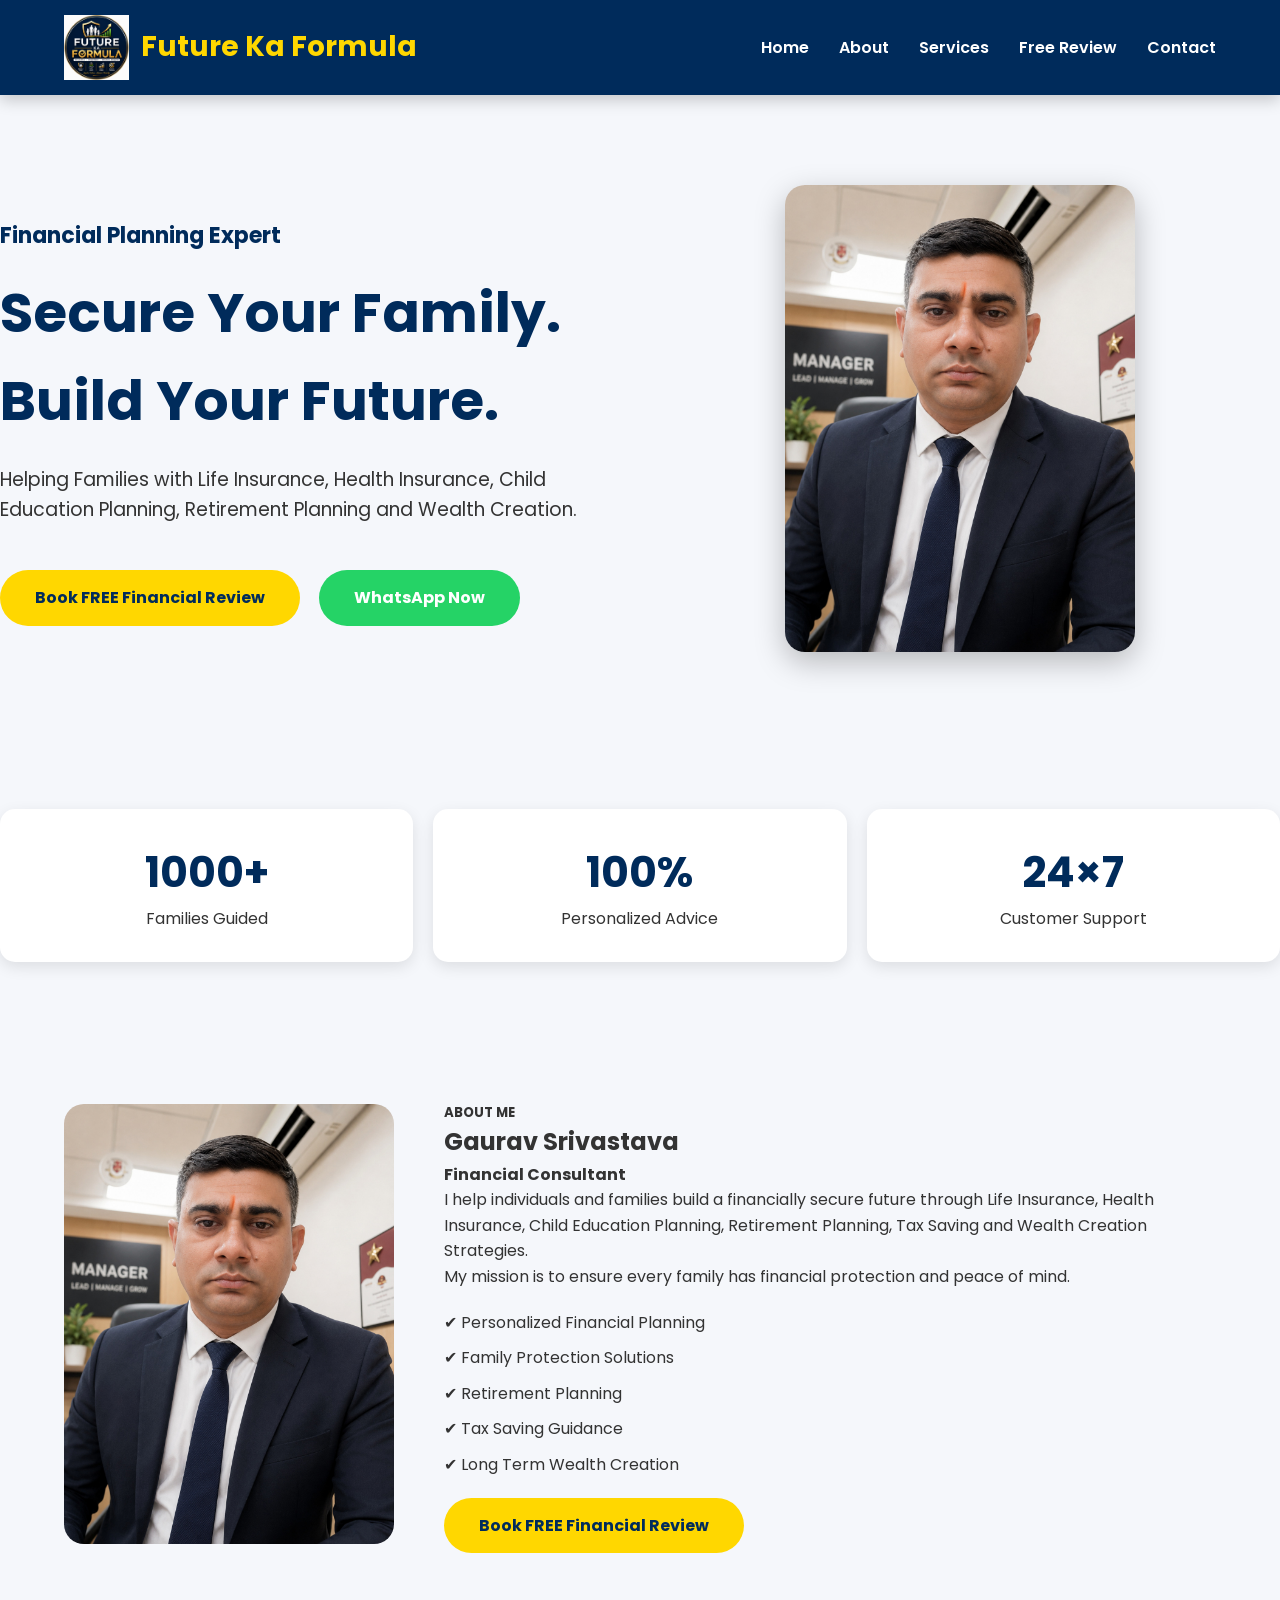
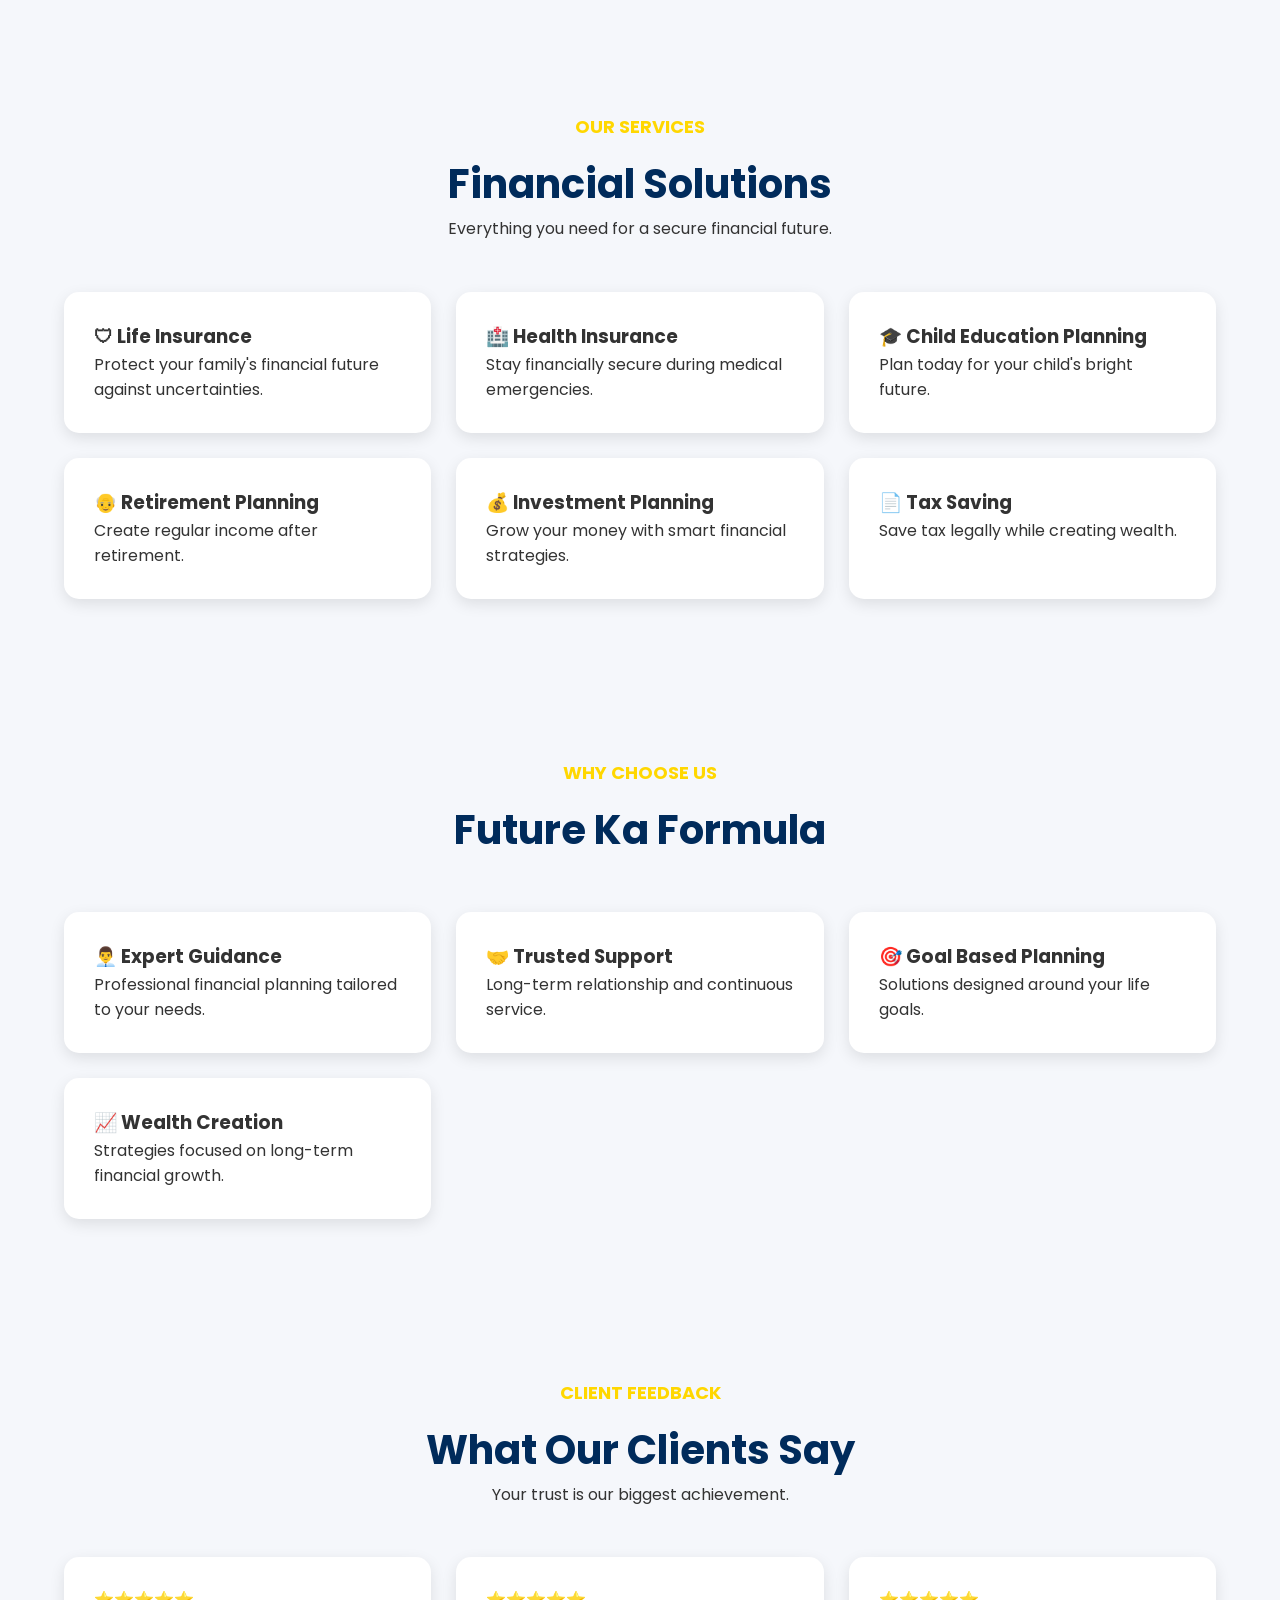
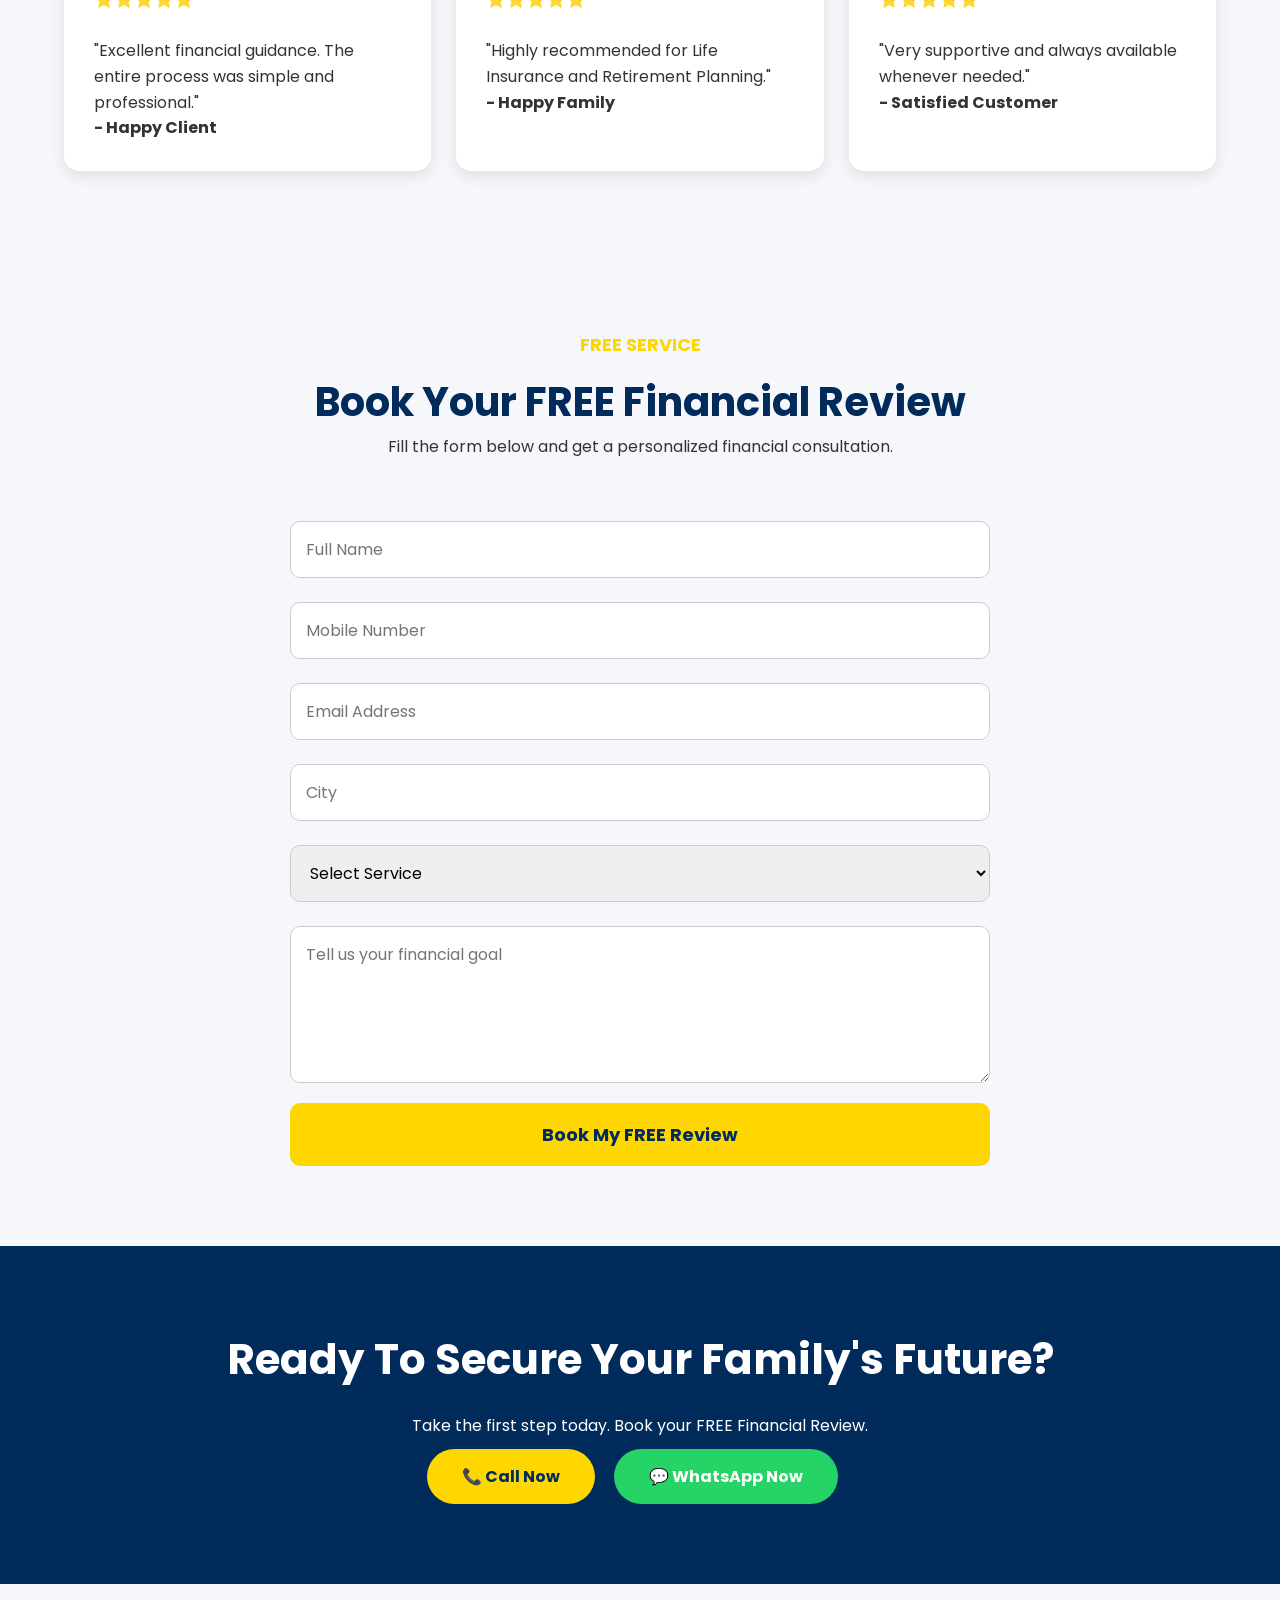
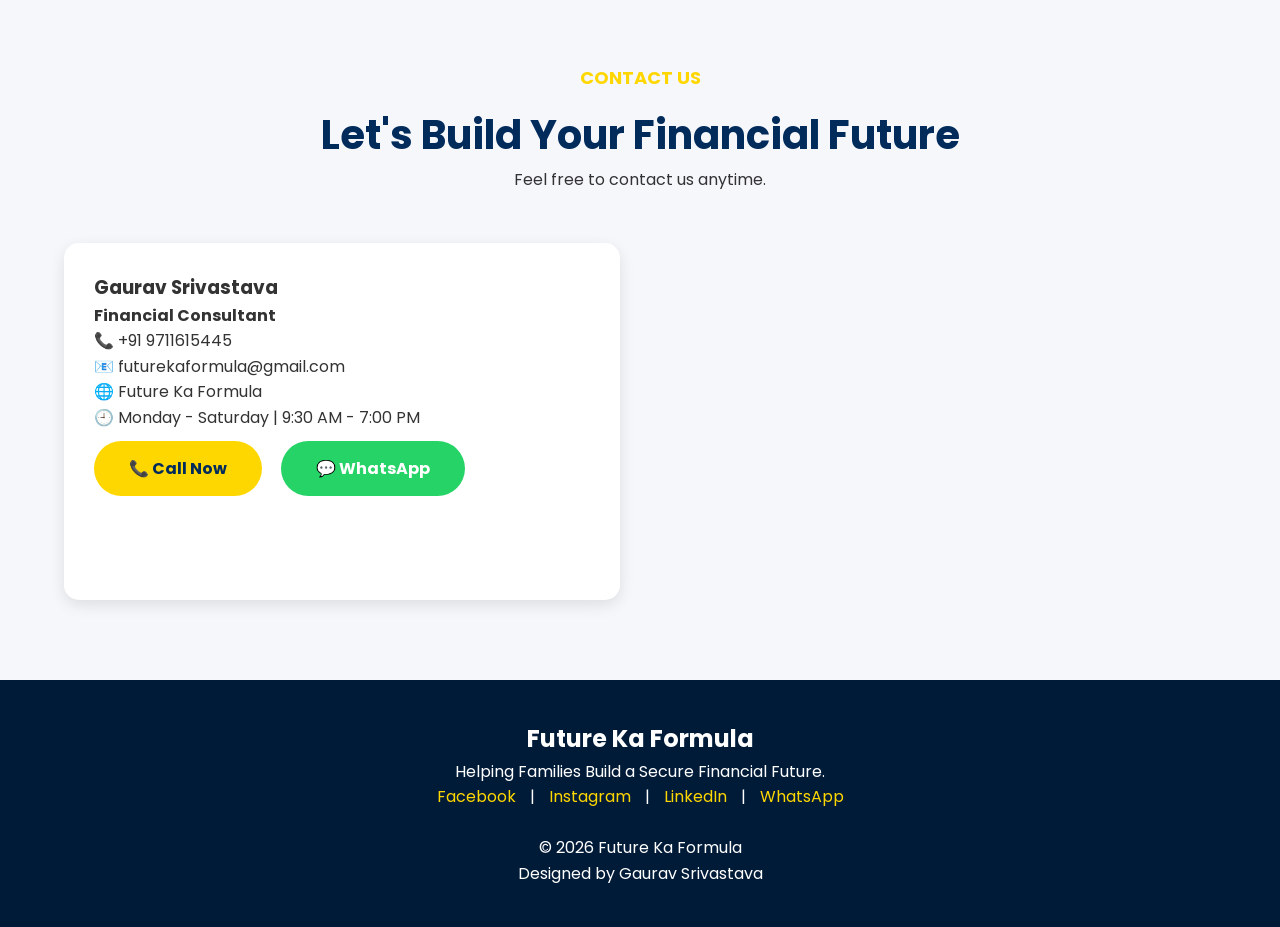
==== Index.html @ ce2eee57 "Add files via upload" ====
<!DOCTYPE html>
<html lang="en">
<head>
<meta charset="UTF-8">
<meta name="viewport" content="width=device-width, initial-scale=1.0">

<title>Future Ka Formula | Financial Planning & Insurance</title>

<meta name="description" content="Future Ka Formula - Life Insurance, Health Insurance, Child Education Planning, Retirement Planning & Investment Solutions.">

<link rel="stylesheet" href="style.css">

<link href="https://fonts.googleapis.com/css2?family=Poppins:wght@300;400;500;600;700&display=swap" rel="stylesheet">

<link rel="icon" href="assets/logo.png">

</head>

<body>

<header>

<div class="container">

<div class="logo">

<img src="assets/logo.png" alt="Future Ka Formula Logo">

<h2>Future Ka Formula</h2>

</div>

<nav>

<ul>

<li><a href="#home">Home</a></li>

<li><a href="#about">About</a></li>

<li><a href="#services">Services</a></li>

<li><a href="#review">Free Review</a></li>

<li><a href="#contact">Contact</a></li>

</ul>

</nav>

</div>

</header>

<section class="hero" id="home">

<div class="hero-left">

<h4>Financial Planning Expert</h4>

<h1>Secure Your Family.<br>Build Your Future.</h1>

<p>

Helping Families with

Life Insurance,

Health Insurance,

Child Education Planning,

Retirement Planning

and Wealth Creation.

</p>

<div class="hero-buttons">

<a href="#review" class="btn">

Book FREE Financial Review

</a>

<a href="https://wa.me/919711615445" class="btn2">

WhatsApp Now

</a>

</div>

</div>

<div class="hero-right">

<img src="assets/gaurav.jpg" alt="Gaurav Srivastava">

</div>

</section>

<section class="trust">

<div>

<h2>1000+</h2>

<p>Families Guided</p>

</div>

<div>

<h2>100%</h2>

<p>Personalized Advice</p>

</div>

<div>

<h2>24×7</h2>

<p>Customer Support</p>

</div>

</section>
<!-- ================= ABOUT SECTION ================= -->

<section id="about" class="about">

<div class="container">

<div class="about-image">

<img src="assets/gaurav.jpg" alt="Gaurav Srivastava">

</div>

<div class="about-content">

<h5>ABOUT ME</h5>

<h2>Gaurav Srivastava</h2>

<h4>Financial Consultant</h4>

<p>
I help individuals and families build a financially secure future through
Life Insurance, Health Insurance, Child Education Planning,
Retirement Planning, Tax Saving and Wealth Creation Strategies.
</p>

<p>
My mission is to ensure every family has financial protection and
peace of mind.
</p>

<ul class="about-list">

<li>✔ Personalized Financial Planning</li>

<li>✔ Family Protection Solutions</li>

<li>✔ Retirement Planning</li>

<li>✔ Tax Saving Guidance</li>

<li>✔ Long Term Wealth Creation</li>

</ul>

<a href="#review" class="btn">
Book FREE Financial Review
</a>

</div>

</div>

</section>

<!-- ================= SERVICES ================= -->

<section id="services" class="services">

<div class="container">

<div class="section-title">

<h5>OUR SERVICES</h5>

<h2>Financial Solutions</h2>

<p>Everything you need for a secure financial future.</p>

</div>

<div class="service-grid">

<div class="service-card">

<h3>🛡 Life Insurance</h3>

<p>Protect your family's financial future against uncertainties.</p>

</div>

<div class="service-card">

<h3>🏥 Health Insurance</h3>

<p>Stay financially secure during medical emergencies.</p>

</div>

<div class="service-card">

<h3>🎓 Child Education Planning</h3>

<p>Plan today for your child's bright future.</p>

</div>

<div class="service-card">

<h3>👴 Retirement Planning</h3>

<p>Create regular income after retirement.</p>

</div>

<div class="service-card">

<h3>💰 Investment Planning</h3>

<p>Grow your money with smart financial strategies.</p>

</div>

<div class="service-card">

<h3>📄 Tax Saving</h3>

<p>Save tax legally while creating wealth.</p>

</div>

</div>

</div>

</section>

<!-- ================= WHY CHOOSE US ================= -->

<section class="why-us">

<div class="container">

<div class="section-title">

<h5>WHY CHOOSE US</h5>

<h2>Future Ka Formula</h2>

</div>

<div class="why-grid">

<div class="why-card">

<h3>👨‍💼 Expert Guidance</h3>

<p>Professional financial planning tailored to your needs.</p>

</div>

<div class="why-card">

<h3>🤝 Trusted Support</h3>

<p>Long-term relationship and continuous service.</p>

</div>

<div class="why-card">

<h3>🎯 Goal Based Planning</h3>

<p>Solutions designed around your life goals.</p>

</div>

<div class="why-card">

<h3>📈 Wealth Creation</h3>

<p>Strategies focused on long-term financial growth.</p>

</div>

</div>

</div>

</section>
<!-- ================= TESTIMONIAL SECTION ================= -->

<section id="testimonials" class="testimonials">

<div class="container">

<div class="section-title">

<h5>CLIENT FEEDBACK</h5>

<h2>What Our Clients Say</h2>

<p>Your trust is our biggest achievement.</p>

</div>

<div class="testimonial-grid">

<div class="testimonial-card">

<p>
⭐⭐⭐⭐⭐
<br><br>
"Excellent financial guidance. The entire process was simple and professional."
</p>

<h4>- Happy Client</h4>

</div>

<div class="testimonial-card">

<p>
⭐⭐⭐⭐⭐
<br><br>
"Highly recommended for Life Insurance and Retirement Planning."
</p>

<h4>- Happy Family</h4>

</div>

<div class="testimonial-card">

<p>
⭐⭐⭐⭐⭐
<br><br>
"Very supportive and always available whenever needed."
</p>

<h4>- Satisfied Customer</h4>

</div>

</div>

</div>

</section>

<!-- ================= FREE REVIEW ================= -->

<section id="review" class="review">

<div class="container">

<div class="section-title">

<h5>FREE SERVICE</h5>

<h2>Book Your FREE Financial Review</h2>

<p>Fill the form below and get a personalized financial consultation.</p>

</div>

<form id="leadForm">

<input type="text" placeholder="Full Name" required>

<input type="tel" placeholder="Mobile Number" required>

<input type="email" placeholder="Email Address">

<input type="text" placeholder="City">

<select required>

<option>Select Service</option>

<option>Life Insurance</option>

<option>Health Insurance</option>

<option>Retirement Planning</option>

<option>Child Education Planning</option>

<option>Investment Planning</option>

<option>Tax Saving</option>

</select>

<textarea rows="5" placeholder="Tell us your financial goal"></textarea>

<button type="submit">

Book My FREE Review

</button>

</form>

</div>

</section>

<!-- ================= CALL TO ACTION ================= -->

<section class="cta">

<div class="container">

<h2>Ready To Secure Your Family's Future?</h2>

<p>

Take the first step today.

Book your FREE Financial Review.

</p>

<div class="cta-buttons">

<a href="tel:+919711615445" class="btn">

📞 Call Now

</a>

<a href="https://wa.me/919711615445" target="_blank" class="btn2">

💬 WhatsApp Now

</a>

</div>

</div>

</section>
<!-- ================= CONTACT SECTION ================= -->

<section id="contact" class="contact">

<div class="container">

<div class="section-title">

<h5>CONTACT US</h5>

<h2>Let's Build Your Financial Future</h2>

<p>Feel free to contact us anytime.</p>

</div>

<div class="contact-wrapper">

<div class="contact-info">

<h3>Gaurav Srivastava</h3>

<p><strong>Financial Consultant</strong></p>

<p>📞 +91 9711615445</p>

<p>📧 futurekaformula@gmail.com</p>

<p>🌐 Future Ka Formula</p>

<p>🕘 Monday - Saturday | 9:30 AM - 7:00 PM</p>

<div class="contact-buttons">

<a href="tel:+919711615445" class="btn">
📞 Call Now
</a>

<a href="https://wa.me/919711615445" target="_blank" class="btn2">
💬 WhatsApp
</a>

</div>

</div>

<div class="contact-map">

<iframe
src="https://www.google.com/maps?q=Prayagraj&output=embed"
width="100%"
height="350"
style="border:0;border-radius:15px;"
loading="lazy">
</iframe>

</div>

</div>

</div>

</section>

<!-- ================= FOOTER ================= -->

<footer>

<div class="container">

<h2>Future Ka Formula</h2>

<p>
Helping Families Build a Secure Financial Future.
</p>

<div class="social-links">

<a href="#">Facebook</a> |

<a href="#">Instagram</a> |

<a href="#">LinkedIn</a> |

<a href="https://wa.me/919711615445">WhatsApp</a>

</div>

<br>

<p>

© 2026 Future Ka Formula

</p>

<p>

Designed by Gaurav Srivastava

</p>

</div>

</footer>

<script src="script.js"></script>

</body>

</html>
---- style.css ----
*{
margin:0;
padding:0;
box-sizing:border-box;
font-family:'Poppins',sans-serif;
scroll-behavior:smooth;
}

body{
background:#f5f7fb;
color:#333;
line-height:1.6;
}

.container{
width:90%;
max-width:1200px;
margin:auto;
}

/* HEADER */

header{
background:#002b5b;
position:sticky;
top:0;
z-index:1000;
box-shadow:0 5px 15px rgba(0,0,0,.2);
}

header .container{
display:flex;
justify-content:space-between;
align-items:center;
padding:15px 0;
}

.logo{
display:flex;
align-items:center;
}

.logo img{
width:65px;
margin-right:12px;
}

.logo h2{
color:#FFD700;
font-size:28px;
}

nav ul{
display:flex;
list-style:none;
}

nav ul li{
margin-left:30px;
}

nav ul li a{
text-decoration:none;
color:#fff;
font-weight:600;
transition:.3s;
}

nav ul li a:hover{
color:#FFD700;
}

/* HERO */

.hero{
display:flex;
justify-content:space-between;
align-items:center;
padding:90px 0;
flex-wrap:wrap;
}

.hero-left{
flex:1;
}

.hero-left h4{
color:#002b5b;
font-size:22px;
margin-bottom:15px;
}

.hero-left h1{
font-size:55px;
color:#002b5b;
margin-bottom:20px;
}

.hero-left p{
font-size:19px;
margin-bottom:35px;
}

.hero-right{
flex:1;
text-align:center;
}

.hero-right img{
width:350px;
border-radius:20px;
box-shadow:0 10px 30px rgba(0,0,0,.25);
}

.btn,.btn2{
display:inline-block;
padding:15px 35px;
border-radius:40px;
text-decoration:none;
font-weight:bold;
margin-right:15px;
margin-top:10px;
}

.btn{
background:#FFD700;
color:#002b5b;
}

.btn:hover{
background:#002b5b;
color:#fff;
}

.btn2{
background:#25D366;
color:white;
}

.btn2:hover{
background:#1da851;
}

/* TRUST */

.trust{
display:grid;
grid-template-columns:repeat(auto-fit,minmax(220px,1fr));
gap:20px;
padding:60px 0;
text-align:center;
}

.trust div{
background:white;
padding:30px;
border-radius:15px;
box-shadow:0 5px 15px rgba(0,0,0,.1);
}

.trust h2{
color:#002b5b;
font-size:42px;
}

/* SECTION */

section{
padding:80px 0;
}

.section-title{
text-align:center;
margin-bottom:50px;
}

.section-title h5{
color:#FFD700;
font-size:18px;
}

.section-title h2{
font-size:40px;
color:#002b5b;
margin-top:10px;
}

/* ABOUT */

.about .container{
display:flex;
align-items:center;
justify-content:space-between;
gap:50px;
flex-wrap:wrap;
}

.about-image img{
width:330px;
border-radius:20px;
}

.about-content{
flex:1;
}

.about-list{
margin-top:20px;
}

.about-list li{
list-style:none;
margin:10px 0;
}

/* SERVICES */

.service-grid,
.why-grid,
.testimonial-grid{
display:grid;
grid-template-columns:repeat(auto-fit,minmax(280px,1fr));
gap:25px;
}

.service-card,
.why-card,
.testimonial-card{
background:white;
padding:30px;
border-radius:15px;
box-shadow:0 5px 15px rgba(0,0,0,.1);
transition:.3s;
}

.service-card:hover,
.why-card:hover,
.testimonial-card:hover{
transform:translateY(-10px);
}

/* FORM */

form{
max-width:700px;
margin:auto;
}

form input,
form select,
form textarea{
width:100%;
padding:15px;
margin:12px 0;
border:1px solid #ccc;
border-radius:10px;
font-size:16px;
}

form button{
width:100%;
padding:18px;
background:#FFD700;
color:#002b5b;
font-size:18px;
font-weight:bold;
border:none;
border-radius:10px;
cursor:pointer;
}

form button:hover{
background:#002b5b;
color:white;
}

/* CTA */

.cta{
background:#002b5b;
text-align:center;
color:white;
padding:80px 20px;
}

.cta h2{
font-size:42px;
margin-bottom:20px;
}

/* CONTACT */

.contact-wrapper{
display:grid;
grid-template-columns:1fr 1fr;
gap:40px;
}

.contact-info{
background:white;
padding:30px;
border-radius:15px;
box-shadow:0 5px 15px rgba(0,0,0,.1);
}

/* FOOTER */

footer{
background:#001b38;
color:white;
text-align:center;
padding:40px 20px;
}

.social-links a{
color:#FFD700;
text-decoration:none;
margin:0 10px;
}

/* MOBILE */

@media(max-width:768px){

header .container{
flex-direction:column;
}

nav ul{
flex-direction:column;
text-align:center;
margin-top:20px;
}

nav ul li{
margin:10px 0;
}

.hero{
text-align:center;
}

.hero-left h1{
font-size:38px;
}

.hero-right img{
width:250px;
margin-top:30px;
}

.about .container{
flex-direction:column;
text-align:center;
}

.contact-wrapper{
grid-template-columns:1fr;
}

.btn,.btn2{
display:block;
margin:15px auto;
}

  }
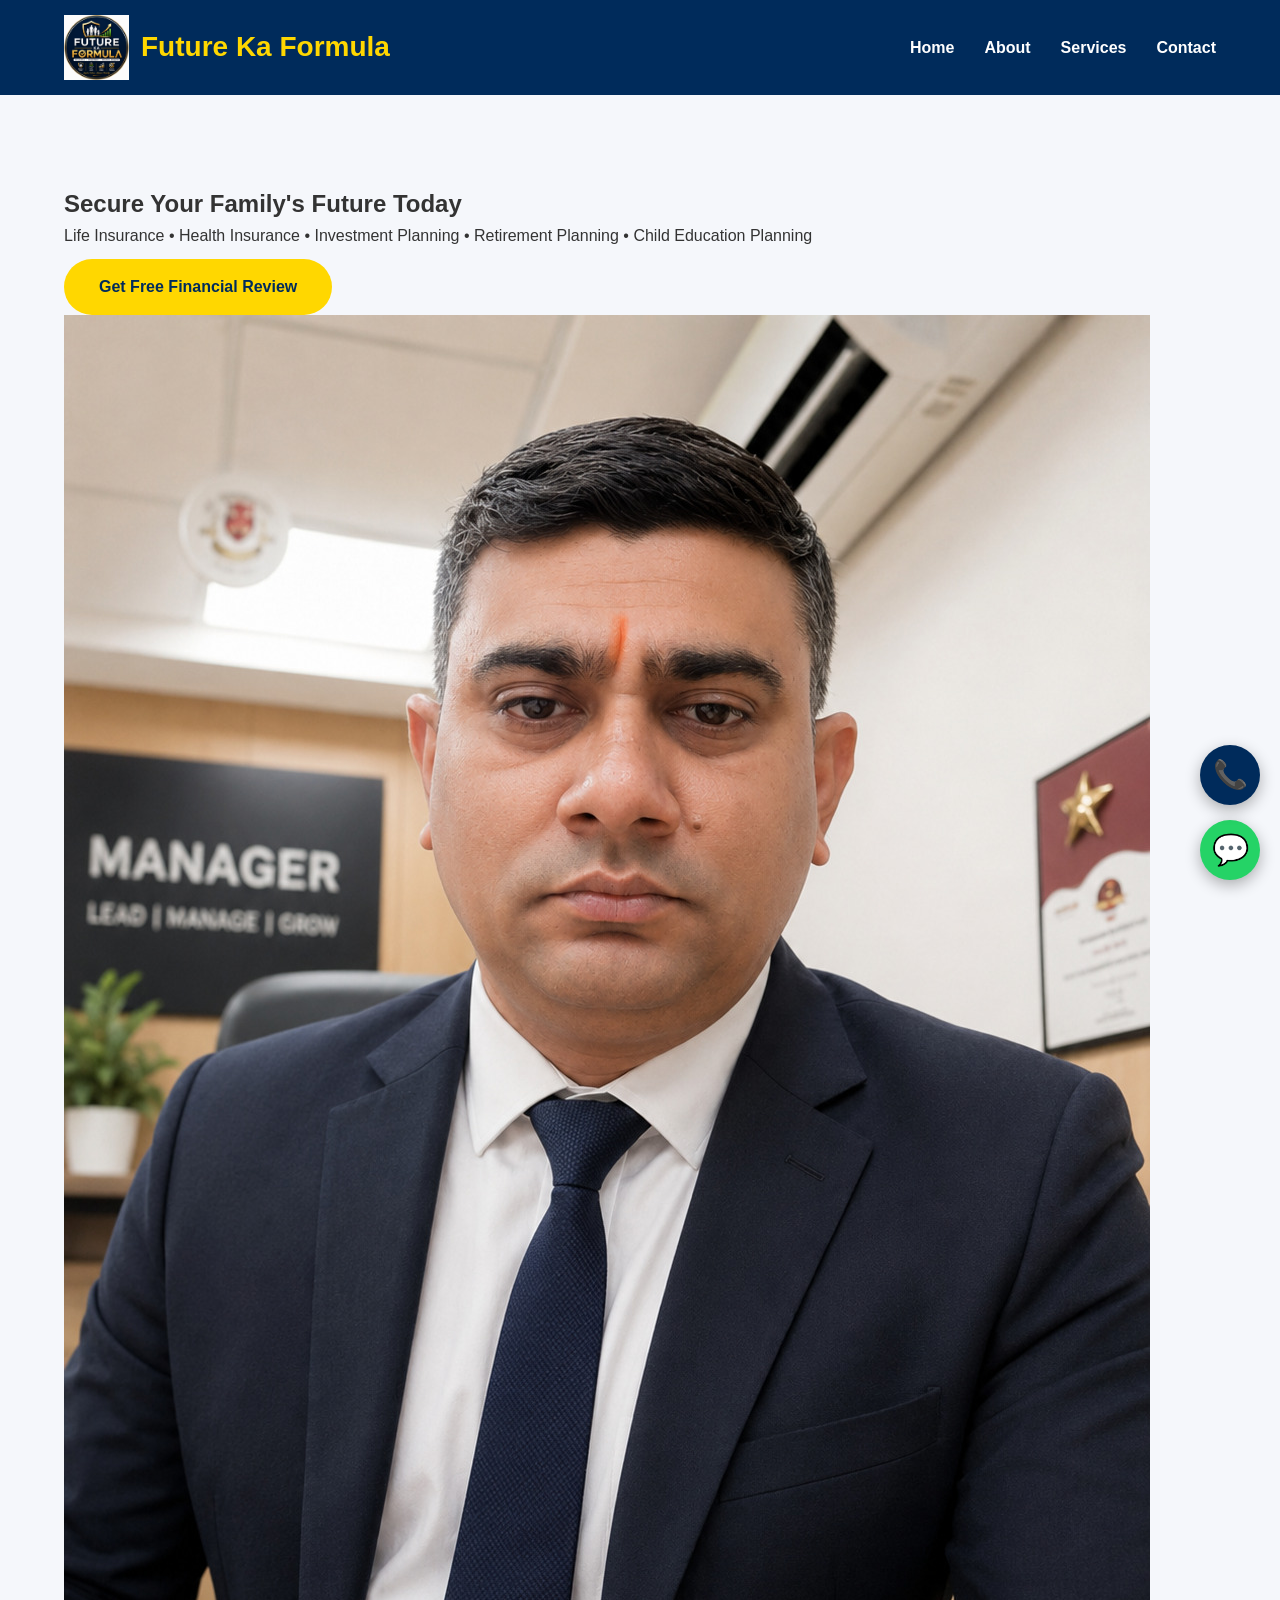
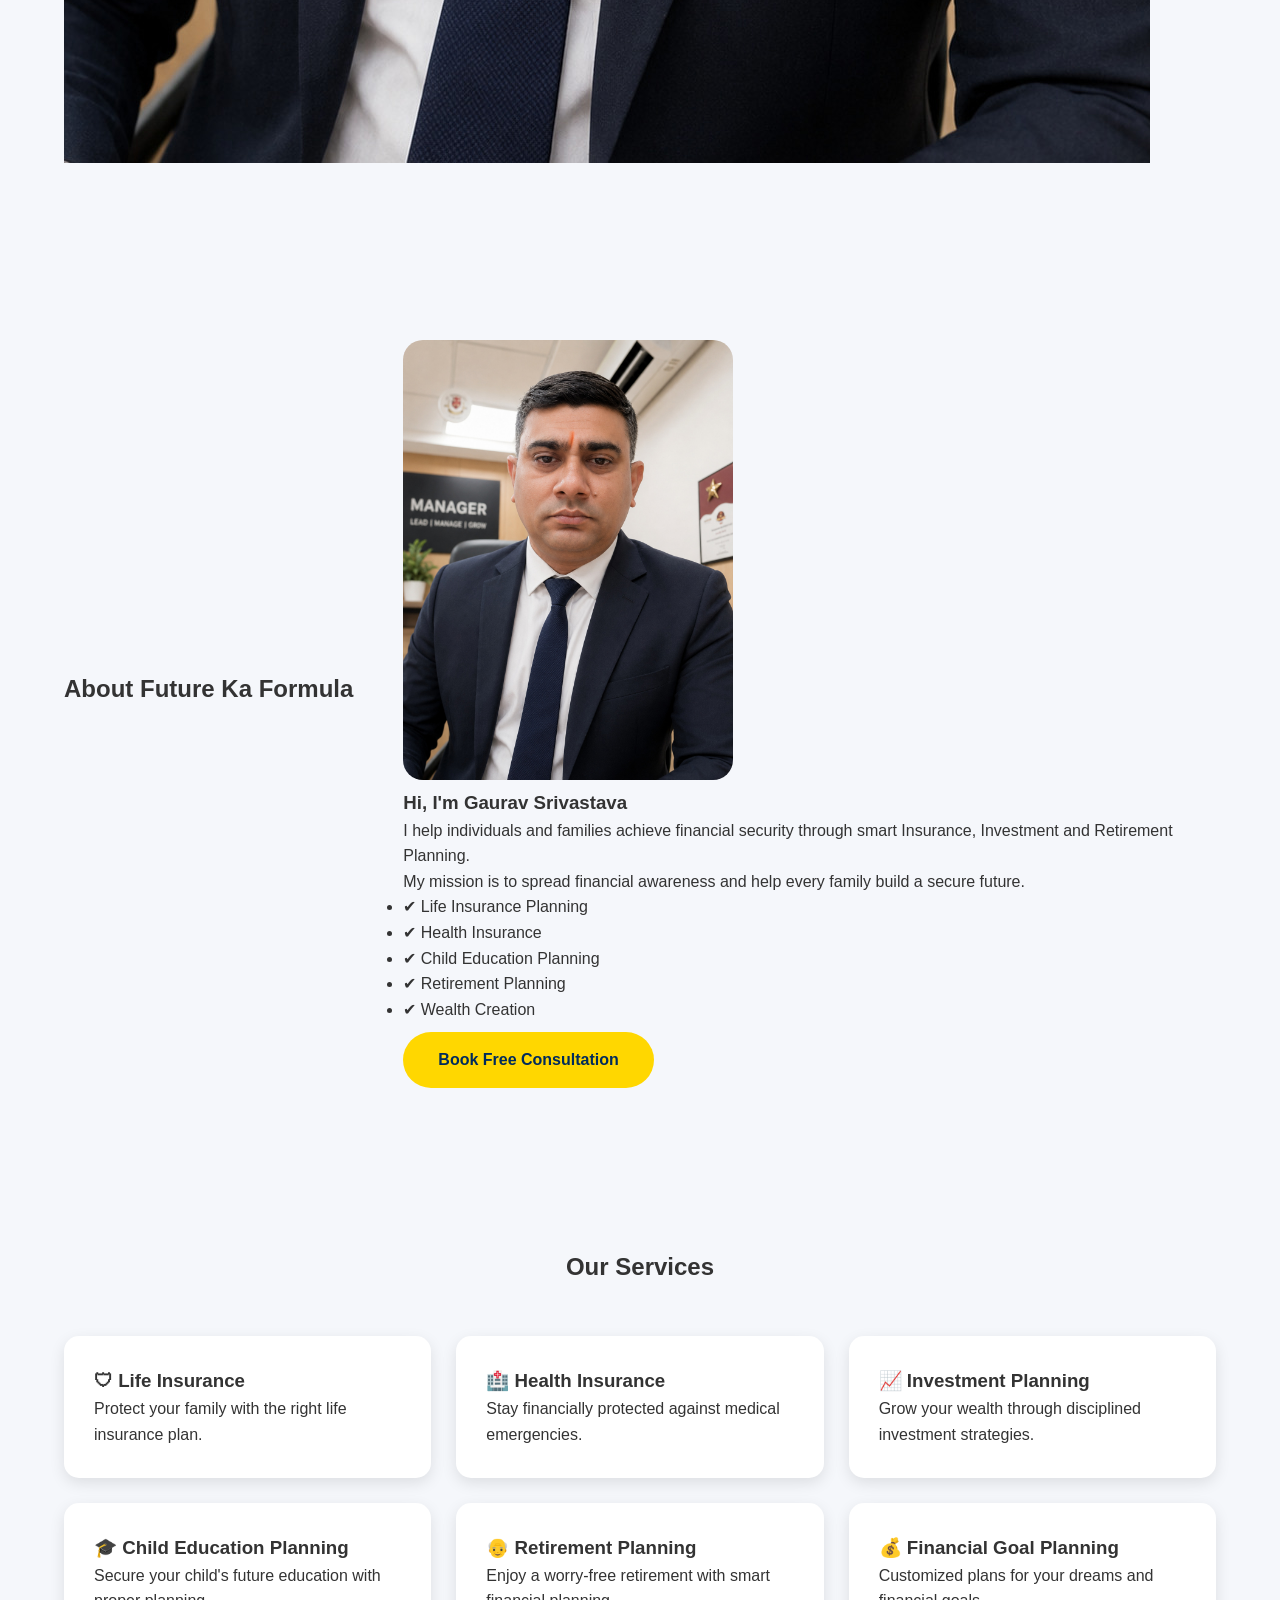
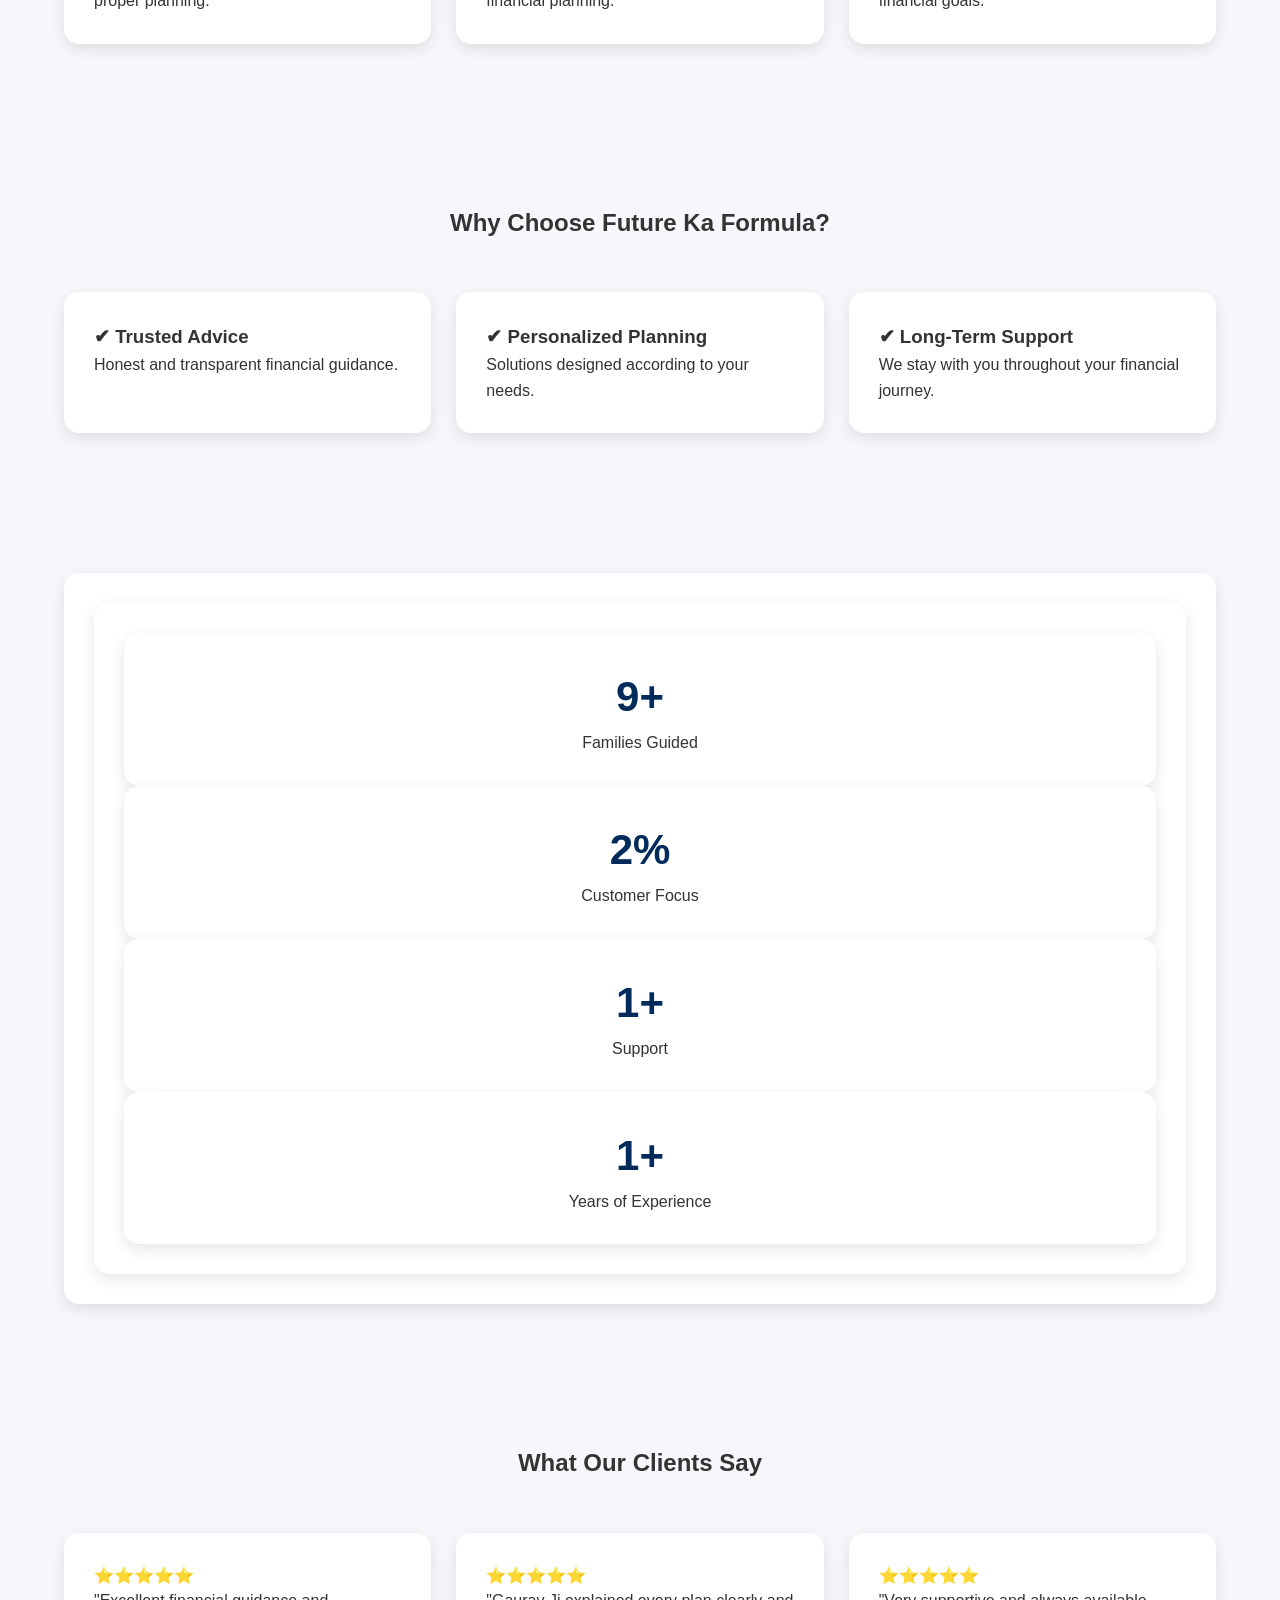
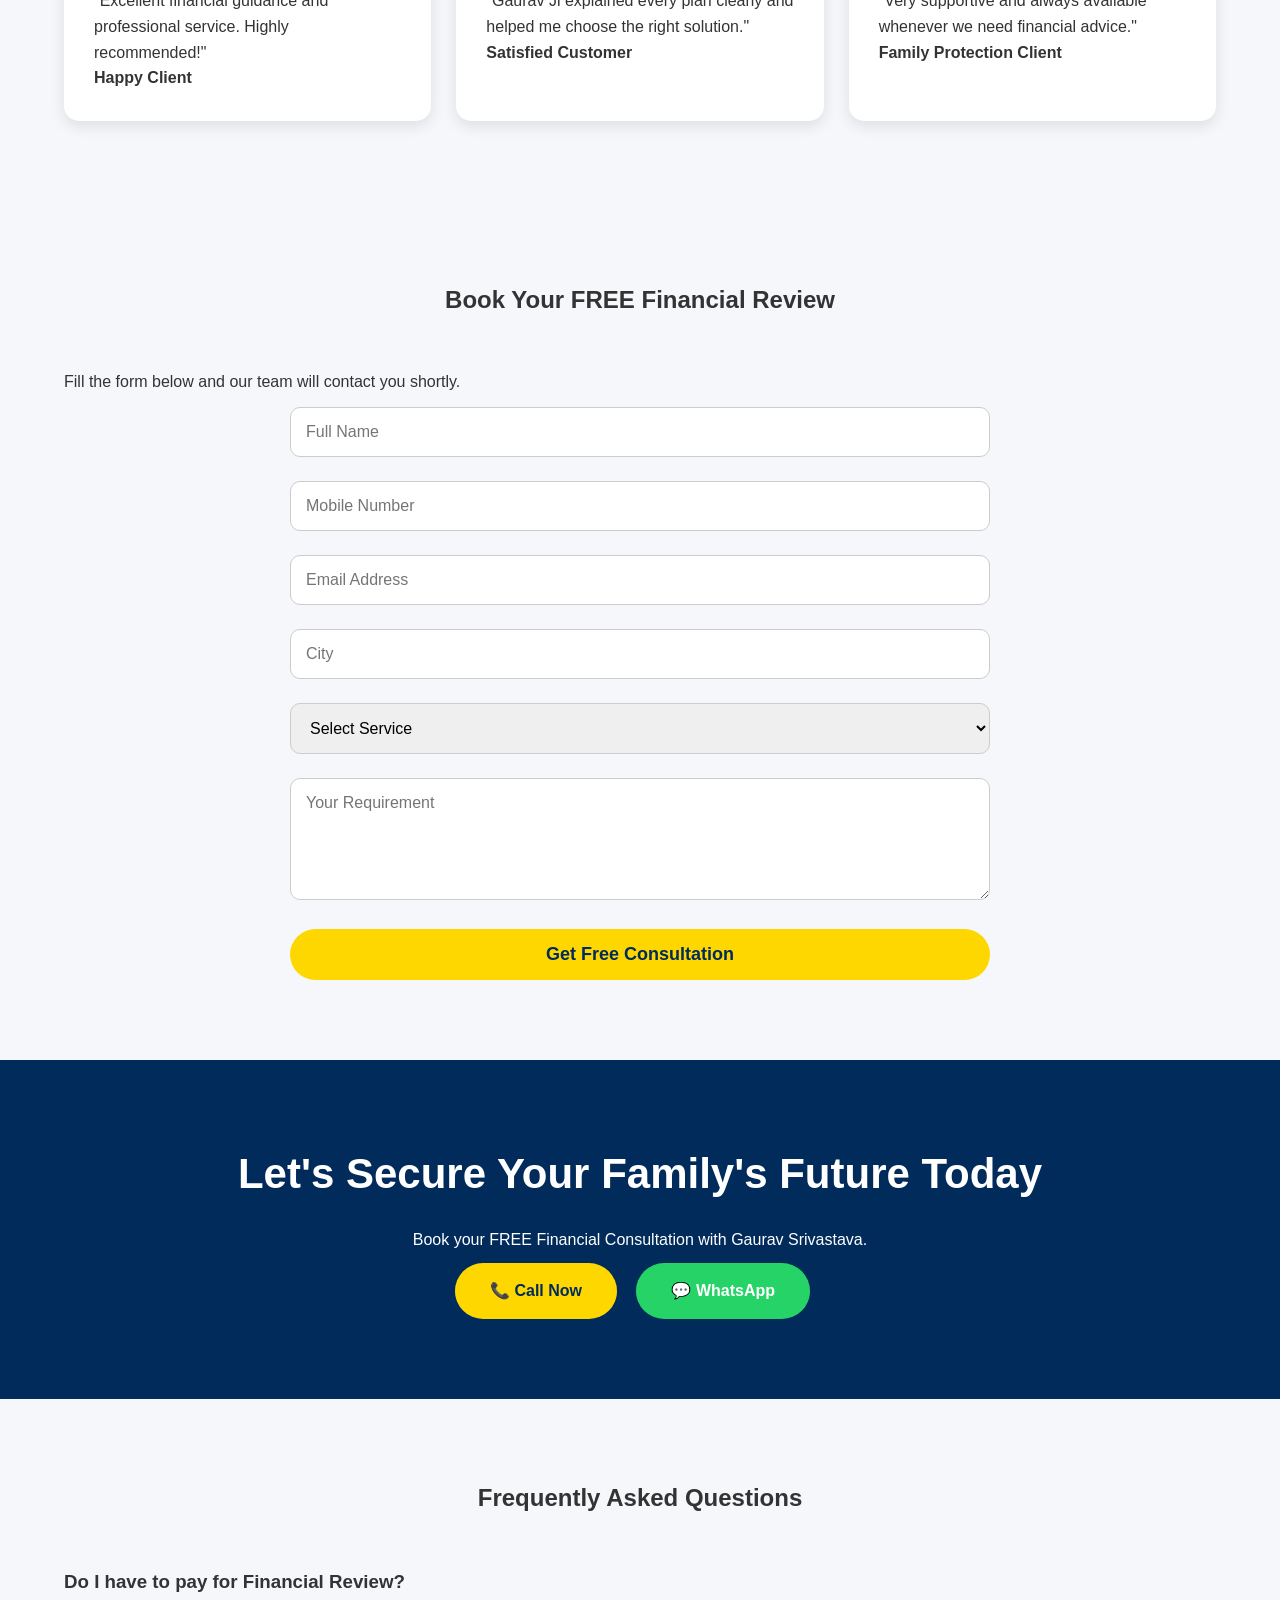
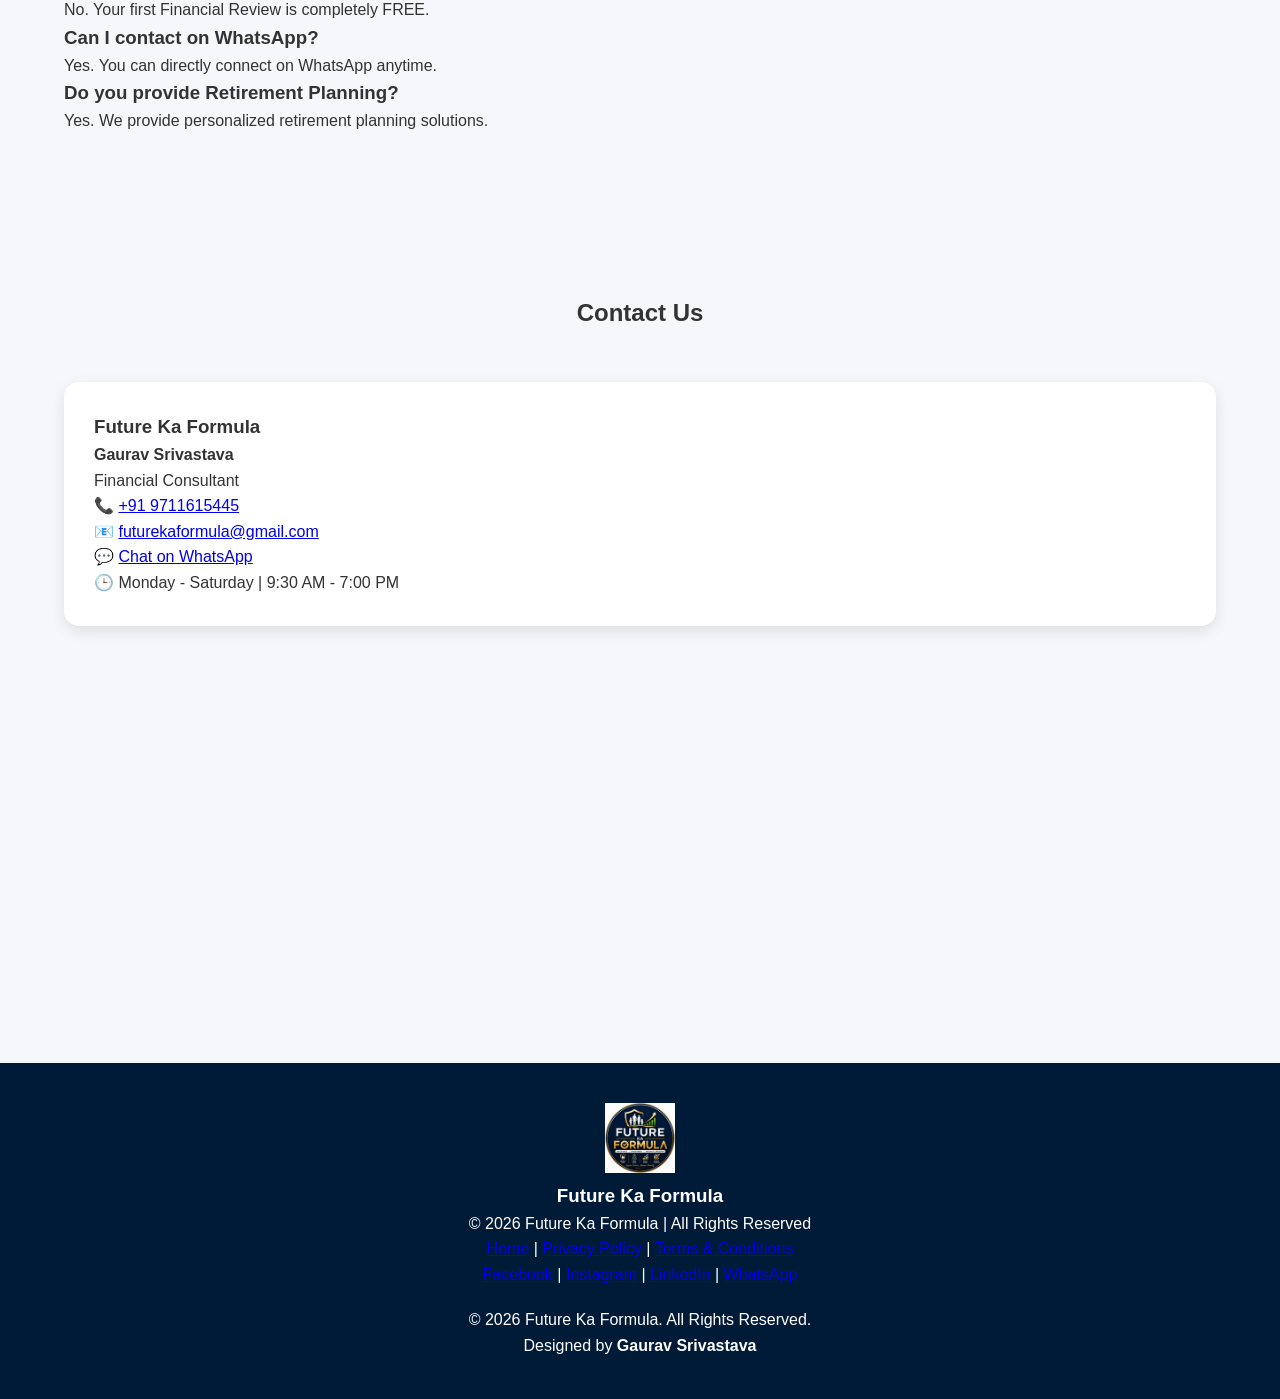
==== commit f865fced: "Add files via upload" ====
--- a/Index.html
+++ b/Index.html
@@ -1,18 +1,28 @@
 <!DOCTYPE html>
 <html lang="en">
+
 <head>
+
 <meta charset="UTF-8">
 <meta name="viewport" content="width=device-width, initial-scale=1.0">
 
 <title>Future Ka Formula | Financial Planning & Insurance</title>
 
-<meta name="description" content="Future Ka Formula - Life Insurance, Health Insurance, Child Education Planning, Retirement Planning & Investment Solutions.">
+<meta name="description" content="Financial Planning, Life Insurance, Health Insurance, Child Education Planning, Retirement Planning & Investment Solutions.">
+
+<meta name="keywords" content="Insurance, Investment, SIP, Retirement, Financial Planning, Gaurav Srivastava">
+
+<meta name="author" content="Gaurav Srivastava">
 
 <link rel="stylesheet" href="style.css">
 
-<link href="https://fonts.googleapis.com/css2?family=Poppins:wght@300;400;500;600;700&display=swap" rel="stylesheet">
-
-<link rel="icon" href="assets/logo.png">
+<link rel="manifest" href="manifest.json">
+
+<link rel="icon" href="favicon.ico">
+
+<link rel="apple-touch-icon" href="assets/logo-192.png">
+
+<meta name="theme-color" content="#002b5b">
 
 </head>
 
@@ -40,8 +50,6 @@
 
 <li><a href="#services">Services</a></li>
 
-<li><a href="#review">Free Review</a></li>
-
 <li><a href="#contact">Contact</a></li>
 
 </ul>
@@ -52,130 +60,414 @@
 
 </header>
 
-<section class="hero" id="home">
-
-<div class="hero-left">
-
-<h4>Financial Planning Expert</h4>
-
-<h1>Secure Your Family.<br>Build Your Future.</h1>
-
-<p>
-
-Helping Families with
-
-Life Insurance,
-
-Health Insurance,
-
-Child Education Planning,
-
-Retirement Planning
-
-and Wealth Creation.
-
-</p>
-
-<div class="hero-buttons">
-
-<a href="#review" class="btn">
-
-Book FREE Financial Review
+<section id="home" class="hero">
+
+<div class="container hero-content">
+
+<div class="hero-text">
+
+<h1>Secure Your Family's Future Today</h1>
+
+<p>
+
+Life Insurance • Health Insurance • Investment Planning • Retirement Planning • Child Education Planning
+
+</p>
+
+<a href="#leadForm" class="btn">
+
+Get Free Financial Review
 
 </a>
 
-<a href="https://wa.me/919711615445" class="btn2">
-
-WhatsApp Now
+</div>
+
+<div class="hero-image">
+
+<img src="assets/gaurav.jpg" alt="Gaurav Srivastava">
+
+</div>
+
+</div>
+
+</section>
+<!-- ================= ABOUT SECTION ================= -->
+
+<section id="about" class="about">
+
+<div class="container">
+
+<h2 class="section-title">About Future Ka Formula</h2>
+
+<div class="about-content">
+
+<div class="about-image">
+
+<img src="assets/gaurav.jpg" alt="Gaurav Srivastava">
+
+</div>
+
+<div class="about-text">
+
+<h3>Hi, I'm Gaurav Srivastava</h3>
+
+<p>
+
+I help individuals and families achieve financial security through smart Insurance, Investment and Retirement Planning.
+
+</p>
+
+<p>
+
+My mission is to spread financial awareness and help every family build a secure future.
+
+</p>
+
+<ul>
+
+<li>✔ Life Insurance Planning</li>
+
+<li>✔ Health Insurance</li>
+
+<li>✔ Child Education Planning</li>
+
+<li>✔ Retirement Planning</li>
+
+<li>✔ Wealth Creation</li>
+
+</ul>
+
+<a href="#contact" class="btn">Book Free Consultation</a>
+
+</div>
+
+</div>
+
+</div>
+
+</section>
+
+<!-- ================= SERVICES ================= -->
+
+<section id="services" class="services">
+
+<div class="container">
+
+<h2 class="section-title">Our Services</h2>
+
+<div class="service-grid">
+
+<div class="service-card">
+
+<h3>🛡 Life Insurance</h3>
+
+<p>
+
+Protect your family with the right life insurance plan.
+
+</p>
+
+</div>
+
+<div class="service-card">
+
+<h3>🏥 Health Insurance</h3>
+
+<p>
+
+Stay financially protected against medical emergencies.
+
+</p>
+
+</div>
+
+<div class="service-card">
+
+<h3>📈 Investment Planning</h3>
+
+<p>
+
+Grow your wealth through disciplined investment strategies.
+
+</p>
+
+</div>
+
+<div class="service-card">
+
+<h3>🎓 Child Education Planning</h3>
+
+<p>
+
+Secure your child's future education with proper planning.
+
+</p>
+
+</div>
+
+<div class="service-card">
+
+<h3>👴 Retirement Planning</h3>
+
+<p>
+
+Enjoy a worry-free retirement with smart financial planning.
+
+</p>
+
+</div>
+
+<div class="service-card">
+
+<h3>💰 Financial Goal Planning</h3>
+
+<p>
+
+Customized plans for your dreams and financial goals.
+
+</p>
+
+</div>
+
+</div>
+
+</div>
+
+</section>
+
+<!-- ================= WHY CHOOSE US ================= -->
+
+<section class="why-us">
+
+<div class="container">
+
+<h2 class="section-title">Why Choose Future Ka Formula?</h2>
+
+<div class="service-grid">
+
+<div class="service-card">
+
+<h3>✔ Trusted Advice</h3>
+
+<p>Honest and transparent financial guidance.</p>
+
+</div>
+
+<div class="service-card">
+
+<h3>✔ Personalized Planning</h3>
+
+<p>Solutions designed according to your needs.</p>
+
+</div>
+
+<div class="service-card">
+
+<h3>✔ Long-Term Support</h3>
+
+<p>We stay with you throughout your financial journey.</p>
+
+</div>
+
+</div>
+
+</div>
+
+</section>
+
+<!-- ================= TRUST COUNTER ================= -->
+
+<section class="trust">
+
+<div class="container">
+
+<div class="trust-grid">
+
+<div>
+
+<h2>500+</h2>
+
+<p>Families Guided</p>
+
+</div>
+
+<div>
+
+<h2>100%</h2>
+
+<p>Customer Focus</p>
+
+</div>
+
+<div>
+
+<h2>24×7</h2>
+
+<p>Support</p>
+
+</div>
+
+<div>
+
+<h2>10+</h2>
+
+<p>Years of Experience</p>
+
+</div>
+
+</div>
+
+</div>
+
+</section>
+<!-- ================= TESTIMONIALS ================= -->
+
+<section id="testimonials" class="testimonials">
+
+<div class="container">
+
+<h2 class="section-title">What Our Clients Say</h2>
+
+<div class="testimonial-grid">
+
+<div class="testimonial-card">
+
+<p>
+⭐⭐⭐⭐⭐
+</p>
+
+<p>
+"Excellent financial guidance and professional service. Highly recommended!"
+</p>
+
+<h4>Happy Client</h4>
+
+</div>
+
+<div class="testimonial-card">
+
+<p>
+⭐⭐⭐⭐⭐
+</p>
+
+<p>
+"Gaurav Ji explained every plan clearly and helped me choose the right solution."
+</p>
+
+<h4>Satisfied Customer</h4>
+
+</div>
+
+<div class="testimonial-card">
+
+<p>
+⭐⭐⭐⭐⭐
+</p>
+
+<p>
+"Very supportive and always available whenever we need financial advice."
+</p>
+
+<h4>Family Protection Client</h4>
+
+</div>
+
+</div>
+
+</div>
+
+</section>
+
+<!-- ================= FREE FINANCIAL REVIEW ================= -->
+
+<section id="leadForm" class="lead-form">
+
+<div class="container">
+
+<h2 class="section-title">
+
+Book Your FREE Financial Review
+
+</h2>
+
+<p class="section-subtitle">
+
+Fill the form below and our team will contact you shortly.
+
+</p>
+
+<form id="financialForm">
+
+<input type="text" id="name" placeholder="Full Name" required>
+
+<input type="tel" id="mobile" placeholder="Mobile Number" required>
+
+<input type="email" id="email" placeholder="Email Address">
+
+<input type="text" id="city" placeholder="City">
+
+<select id="service">
+
+<option value="">Select Service</option>
+
+<option>Life Insurance</option>
+
+<option>Health Insurance</option>
+
+<option>Investment Planning</option>
+
+<option>Retirement Planning</option>
+
+<option>Child Education Planning</option>
+
+<option>Tax Saving</option>
+
+</select>
+
+<textarea id="message" rows="5" placeholder="Your Requirement"></textarea>
+
+<button type="submit" class="btn">
+
+Get Free Consultation
+
+</button>
+
+</form>
+
+</div>
+
+</section>
+
+<!-- ================= CALL TO ACTION ================= -->
+
+<section class="cta">
+
+<div class="container">
+
+<h2>
+
+Let's Secure Your Family's Future Today
+
+</h2>
+
+<p>
+
+Book your FREE Financial Consultation with Gaurav Srivastava.
+
+</p>
+
+<div class="cta-buttons">
+
+<a href="tel:+919711615445" class="btn">
+
+📞 Call Now
 
 </a>
 
-</div>
-
-</div>
-
-<div class="hero-right">
-
-<img src="assets/gaurav.jpg" alt="Gaurav Srivastava">
-
-</div>
-
-</section>
-
-<section class="trust">
-
-<div>
-
-<h2>1000+</h2>
-
-<p>Families Guided</p>
-
-</div>
-
-<div>
-
-<h2>100%</h2>
-
-<p>Personalized Advice</p>
-
-</div>
-
-<div>
-
-<h2>24×7</h2>
-
-<p>Customer Support</p>
-
-</div>
-
-</section>
-<!-- ================= ABOUT SECTION ================= -->
-
-<section id="about" class="about">
-
-<div class="container">
-
-<div class="about-image">
-
-<img src="assets/gaurav.jpg" alt="Gaurav Srivastava">
-
-</div>
-
-<div class="about-content">
-
-<h5>ABOUT ME</h5>
-
-<h2>Gaurav Srivastava</h2>
-
-<h4>Financial Consultant</h4>
-
-<p>
-I help individuals and families build a financially secure future through
-Life Insurance, Health Insurance, Child Education Planning,
-Retirement Planning, Tax Saving and Wealth Creation Strategies.
-</p>
-
-<p>
-My mission is to ensure every family has financial protection and
-peace of mind.
-</p>
-
-<ul class="about-list">
-
-<li>✔ Personalized Financial Planning</li>
-
-<li>✔ Family Protection Solutions</li>
-
-<li>✔ Retirement Planning</li>
-
-<li>✔ Tax Saving Guidance</li>
-
-<li>✔ Long Term Wealth Creation</li>
-
-</ul>
-
-<a href="#review" class="btn">
-Book FREE Financial Review
+<a href="https://wa.me/919711615445" class="btn2" target="_blank">
+
+💬 WhatsApp
+
 </a>
 
 </div>
@@ -184,278 +476,39 @@
 
 </section>
 
-<!-- ================= SERVICES ================= -->
-
-<section id="services" class="services">
-
-<div class="container">
-
-<div class="section-title">
-
-<h5>OUR SERVICES</h5>
-
-<h2>Financial Solutions</h2>
-
-<p>Everything you need for a secure financial future.</p>
-
-</div>
-
-<div class="service-grid">
-
-<div class="service-card">
-
-<h3>🛡 Life Insurance</h3>
-
-<p>Protect your family's financial future against uncertainties.</p>
-
-</div>
-
-<div class="service-card">
-
-<h3>🏥 Health Insurance</h3>
-
-<p>Stay financially secure during medical emergencies.</p>
-
-</div>
-
-<div class="service-card">
-
-<h3>🎓 Child Education Planning</h3>
-
-<p>Plan today for your child's bright future.</p>
-
-</div>
-
-<div class="service-card">
-
-<h3>👴 Retirement Planning</h3>
-
-<p>Create regular income after retirement.</p>
-
-</div>
-
-<div class="service-card">
-
-<h3>💰 Investment Planning</h3>
-
-<p>Grow your money with smart financial strategies.</p>
-
-</div>
-
-<div class="service-card">
-
-<h3>📄 Tax Saving</h3>
-
-<p>Save tax legally while creating wealth.</p>
-
-</div>
-
-</div>
-
-</div>
-
-</section>
-
-<!-- ================= WHY CHOOSE US ================= -->
-
-<section class="why-us">
-
-<div class="container">
-
-<div class="section-title">
-
-<h5>WHY CHOOSE US</h5>
-
-<h2>Future Ka Formula</h2>
-
-</div>
-
-<div class="why-grid">
-
-<div class="why-card">
-
-<h3>👨‍💼 Expert Guidance</h3>
-
-<p>Professional financial planning tailored to your needs.</p>
-
-</div>
-
-<div class="why-card">
-
-<h3>🤝 Trusted Support</h3>
-
-<p>Long-term relationship and continuous service.</p>
-
-</div>
-
-<div class="why-card">
-
-<h3>🎯 Goal Based Planning</h3>
-
-<p>Solutions designed around your life goals.</p>
-
-</div>
-
-<div class="why-card">
-
-<h3>📈 Wealth Creation</h3>
-
-<p>Strategies focused on long-term financial growth.</p>
-
-</div>
-
-</div>
-
-</div>
-
-</section>
-<!-- ================= TESTIMONIAL SECTION ================= -->
-
-<section id="testimonials" class="testimonials">
-
-<div class="container">
-
-<div class="section-title">
-
-<h5>CLIENT FEEDBACK</h5>
-
-<h2>What Our Clients Say</h2>
-
-<p>Your trust is our biggest achievement.</p>
-
-</div>
-
-<div class="testimonial-grid">
-
-<div class="testimonial-card">
-
-<p>
-⭐⭐⭐⭐⭐
-<br><br>
-"Excellent financial guidance. The entire process was simple and professional."
-</p>
-
-<h4>- Happy Client</h4>
-
-</div>
-
-<div class="testimonial-card">
-
-<p>
-⭐⭐⭐⭐⭐
-<br><br>
-"Highly recommended for Life Insurance and Retirement Planning."
-</p>
-
-<h4>- Happy Family</h4>
-
-</div>
-
-<div class="testimonial-card">
-
-<p>
-⭐⭐⭐⭐⭐
-<br><br>
-"Very supportive and always available whenever needed."
-</p>
-
-<h4>- Satisfied Customer</h4>
-
-</div>
-
-</div>
-
-</div>
-
-</section>
-
-<!-- ================= FREE REVIEW ================= -->
-
-<section id="review" class="review">
-
-<div class="container">
-
-<div class="section-title">
-
-<h5>FREE SERVICE</h5>
-
-<h2>Book Your FREE Financial Review</h2>
-
-<p>Fill the form below and get a personalized financial consultation.</p>
-
-</div>
-
-<form id="leadForm">
-
-<input type="text" placeholder="Full Name" required>
-
-<input type="tel" placeholder="Mobile Number" required>
-
-<input type="email" placeholder="Email Address">
-
-<input type="text" placeholder="City">
-
-<select required>
-
-<option>Select Service</option>
-
-<option>Life Insurance</option>
-
-<option>Health Insurance</option>
-
-<option>Retirement Planning</option>
-
-<option>Child Education Planning</option>
-
-<option>Investment Planning</option>
-
-<option>Tax Saving</option>
-
-</select>
-
-<textarea rows="5" placeholder="Tell us your financial goal"></textarea>
-
-<button type="submit">
-
-Book My FREE Review
-
-</button>
-
-</form>
-
-</div>
-
-</section>
-
-<!-- ================= CALL TO ACTION ================= -->
-
-<section class="cta">
-
-<div class="container">
-
-<h2>Ready To Secure Your Family's Future?</h2>
-
-<p>
-
-Take the first step today.
-
-Book your FREE Financial Review.
-
-</p>
-
-<div class="cta-buttons">
-
-<a href="tel:+919711615445" class="btn">
-
-📞 Call Now
-
-</a>
-
-<a href="https://wa.me/919711615445" target="_blank" class="btn2">
-
-💬 WhatsApp Now
-
-</a>
+<!-- ================= FAQ ================= -->
+
+<section class="faq">
+
+<div class="container">
+
+<h2 class="section-title">
+
+Frequently Asked Questions
+
+</h2>
+
+<div class="faq-item">
+
+<h3>Do I have to pay for Financial Review?</h3>
+
+<p>No. Your first Financial Review is completely FREE.</p>
+
+</div>
+
+<div class="faq-item">
+
+<h3>Can I contact on WhatsApp?</h3>
+
+<p>Yes. You can directly connect on WhatsApp anytime.</p>
+
+</div>
+
+<div class="faq-item">
+
+<h3>Do you provide Retirement Planning?</h3>
+
+<p>Yes. We provide personalized retirement planning solutions.</p>
 
 </div>
 
@@ -468,53 +521,36 @@
 
 <div class="container">
 
-<div class="section-title">
-
-<h5>CONTACT US</h5>
-
-<h2>Let's Build Your Financial Future</h2>
-
-<p>Feel free to contact us anytime.</p>
-
-</div>
-
-<div class="contact-wrapper">
+<h2 class="section-title">Contact Us</h2>
+
+<div class="contact-grid">
 
 <div class="contact-info">
 
-<h3>Gaurav Srivastava</h3>
-
-<p><strong>Financial Consultant</strong></p>
-
-<p>📞 +91 9711615445</p>
-
-<p>📧 futurekaformula@gmail.com</p>
-
-<p>🌐 Future Ka Formula</p>
-
-<p>🕘 Monday - Saturday | 9:30 AM - 7:00 PM</p>
-
-<div class="contact-buttons">
-
-<a href="tel:+919711615445" class="btn">
-📞 Call Now
-</a>
-
-<a href="https://wa.me/919711615445" target="_blank" class="btn2">
-💬 WhatsApp
-</a>
-
-</div>
+<h3>Future Ka Formula</h3>
+
+<p><strong>Gaurav Srivastava</strong></p>
+
+<p>Financial Consultant</p>
+
+<p>📞 <a href="tel:+919711615445">+91 9711615445</a></p>
+
+<p>📧 <a href="mailto:futurekaformula@gmail.com">futurekaformula@gmail.com</a></p>
+
+<p>💬 <a href="https://wa.me/919711615445" target="_blank">Chat on WhatsApp</a></p>
+
+<p>🕒 Monday - Saturday | 9:30 AM - 7:00 PM</p>
 
 </div>
 
 <div class="contact-map">
 
 <iframe
-src="https://www.google.com/maps?q=Prayagraj&output=embed"
+src="https://www.google.com/maps?q=Prayagraj,Uttar+Pradesh&output=embed"
 width="100%"
 height="350"
 style="border:0;border-radius:15px;"
+allowfullscreen=""
 loading="lazy">
 </iframe>
 
@@ -532,35 +568,47 @@
 
 <div class="container">
 
-<h2>Future Ka Formula</h2>
-
-<p>
-Helping Families Build a Secure Financial Future.
-</p>
-
-<div class="social-links">
-
-<a href="#">Facebook</a> |
-
-<a href="#">Instagram</a> |
-
-<a href="#">LinkedIn</a> |
-
-<a href="https://wa.me/919711615445">WhatsApp</a>
-
-</div>
-
-<br>
-
-<p>
-
-© 2026 Future Ka Formula
-
-</p>
-
-<p>
-
-Designed by Gaurav Srivastava
+<div class="footer-logo">
+
+<img src="assets/logo.png" alt="Future Ka Formula Logo" width="70">
+
+<h3>Future Ka Formula</h3>
+
+<p>Secure Today. Prosper Tomorrow.</p>
+
+</div>
+
+<div class="footer-links">
+
+<a href="index.html">Home</a> |
+
+<a href="privacy-policy.html">Privacy Policy</a> |
+
+<a href="terms-and-conditions.html">Terms & Conditions</a>
+
+</div>
+
+<div class="footer-social">
+
+<a href="https://www.facebook.com/" target="_blank">Facebook</a> |
+
+<a href="https://www.instagram.com/" target="_blank">Instagram</a> |
+
+<a href="https://www.linkedin.com/" target="_blank">LinkedIn</a> |
+
+<a href="https://wa.me/919711615445" target="_blank">WhatsApp</a>
+
+</div>
+
+<p style="margin-top:20px;">
+
+© 2026 Future Ka Formula. All Rights Reserved.
+
+</p>
+
+<p>
+
+Designed by <strong>Gaurav Srivastava</strong>
 
 </p>
 
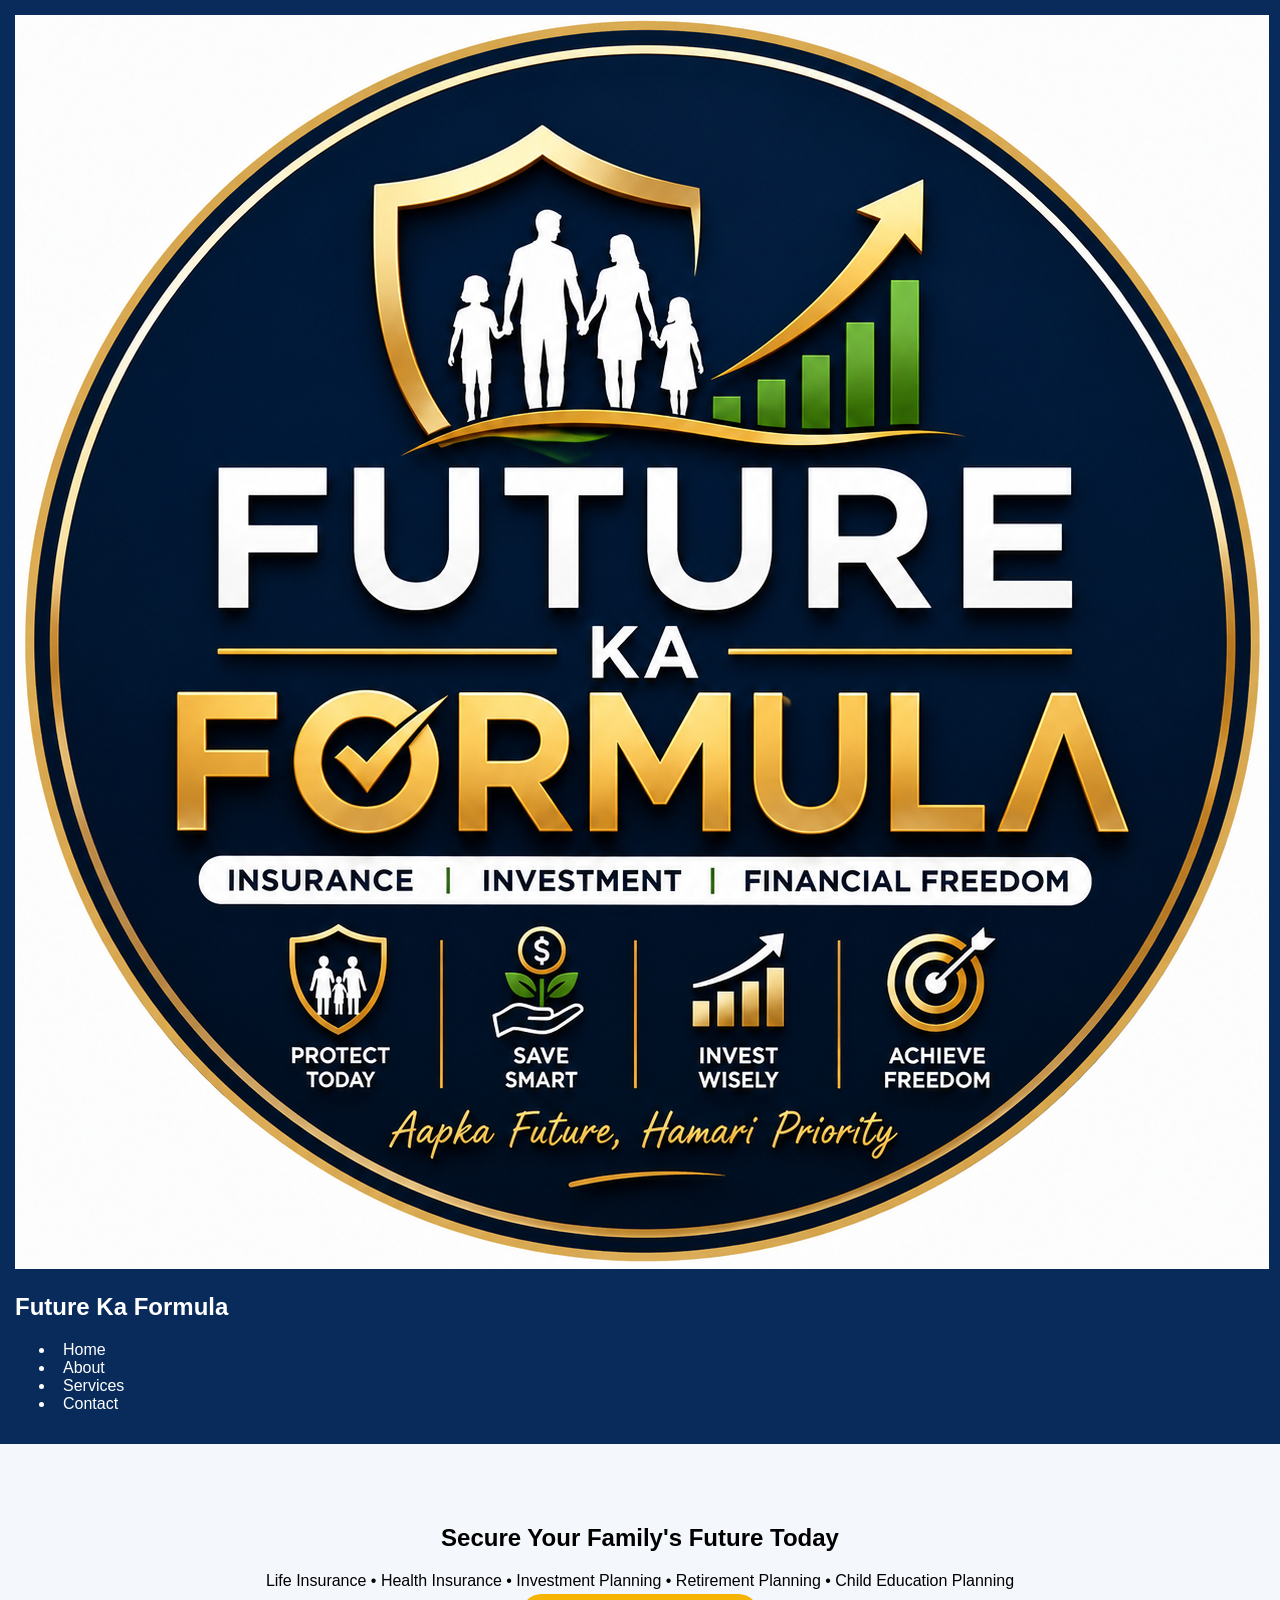
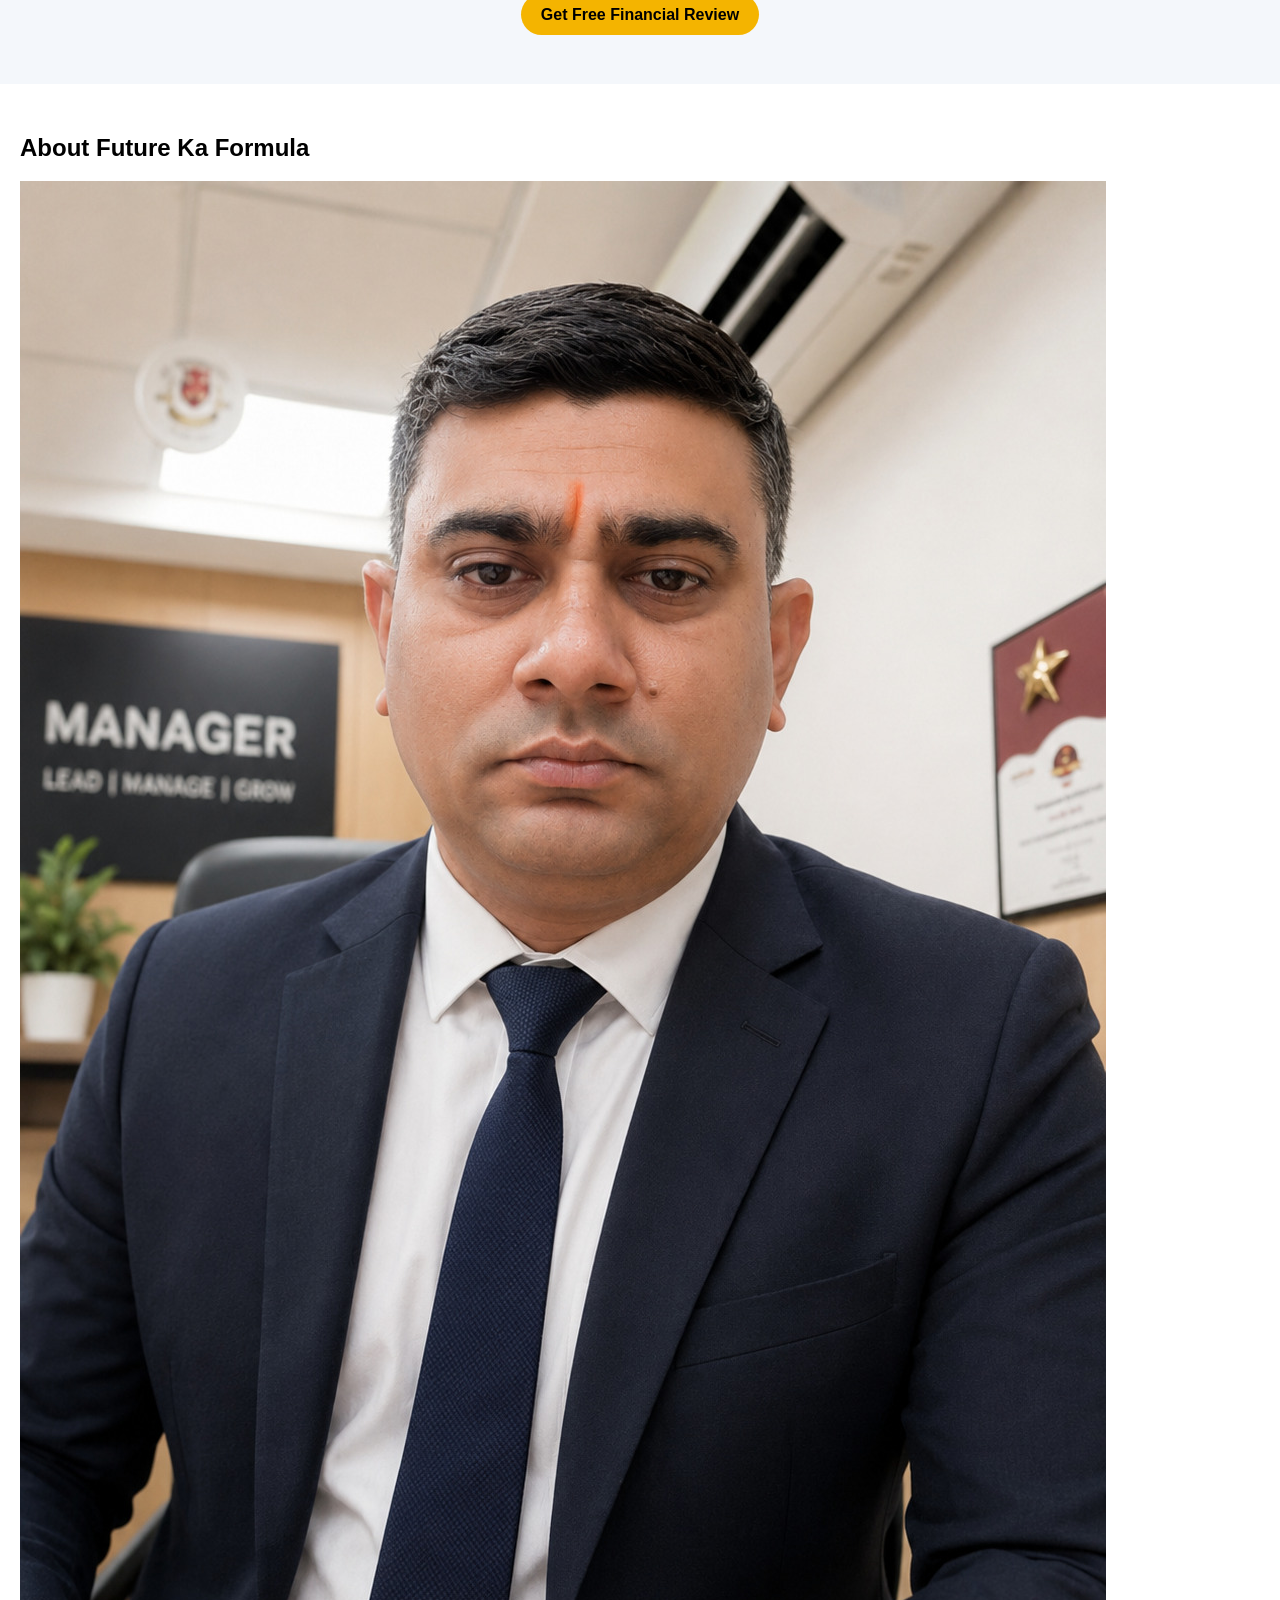
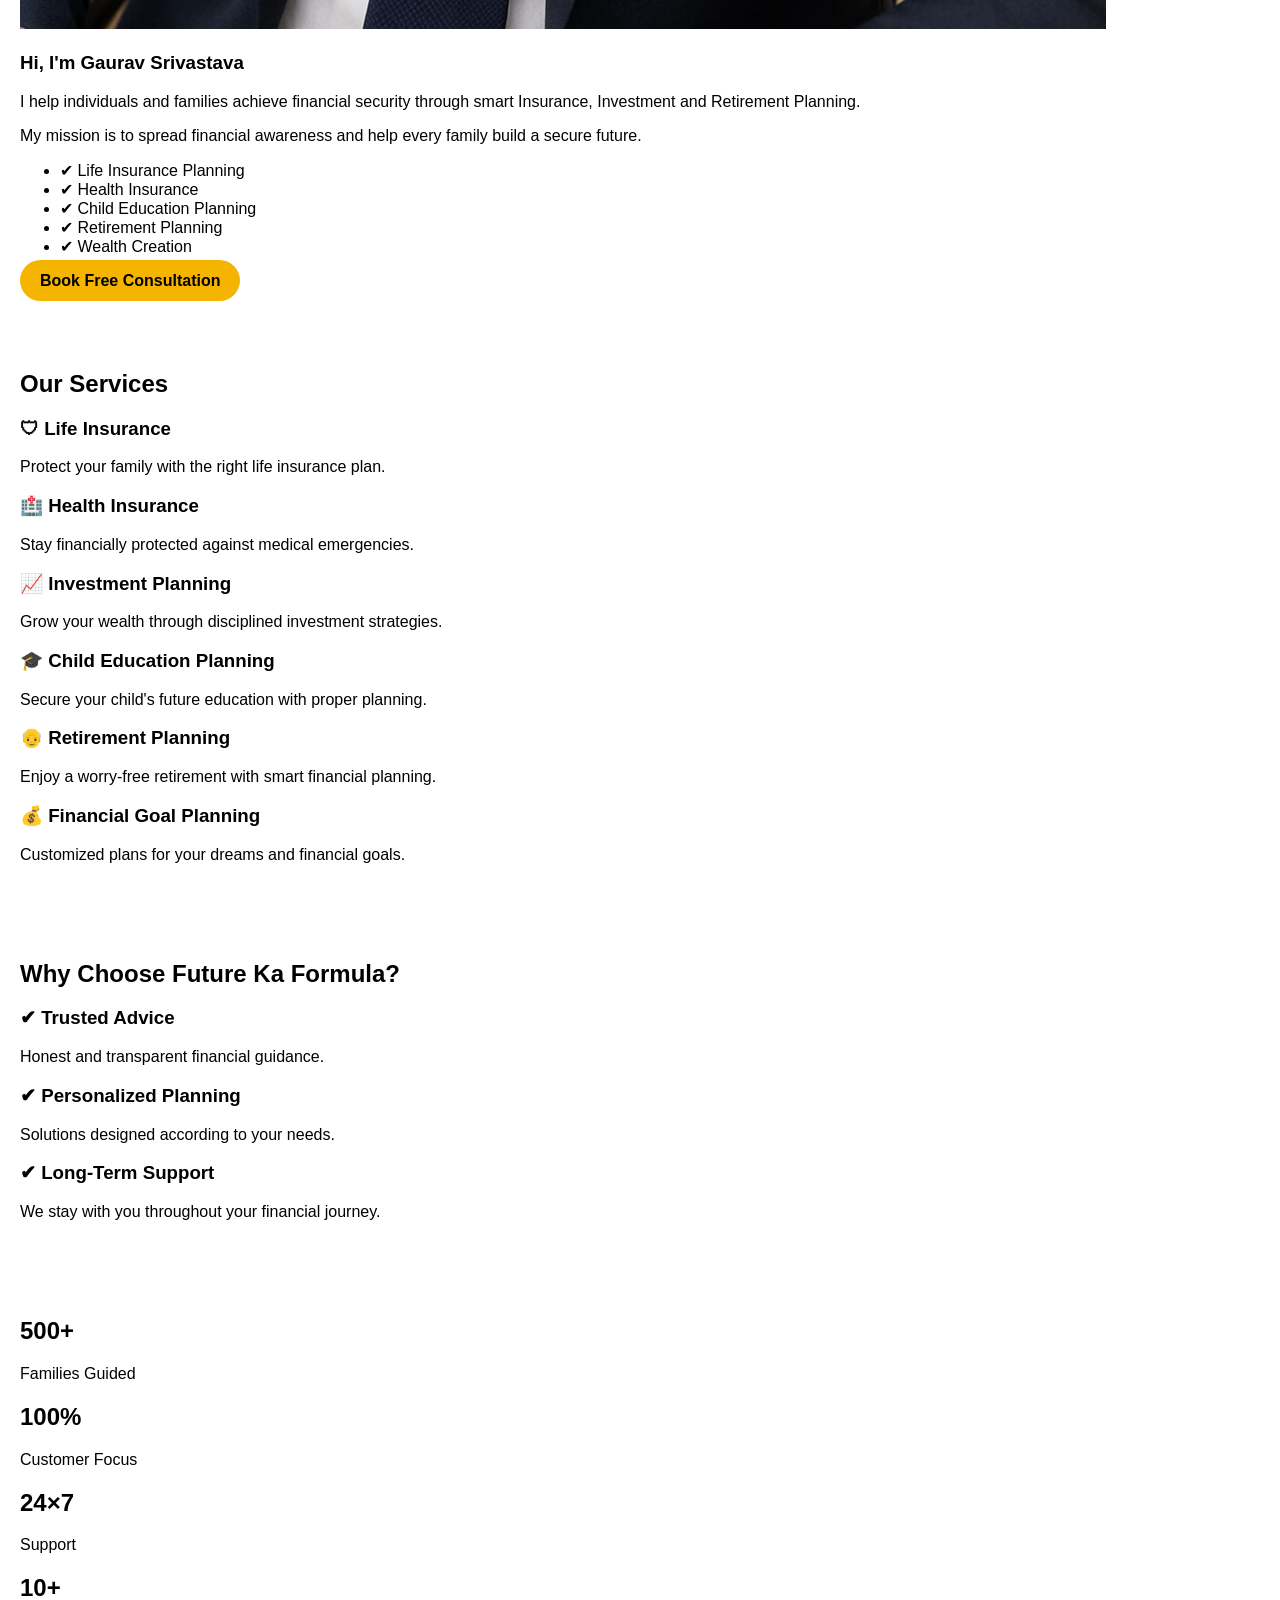
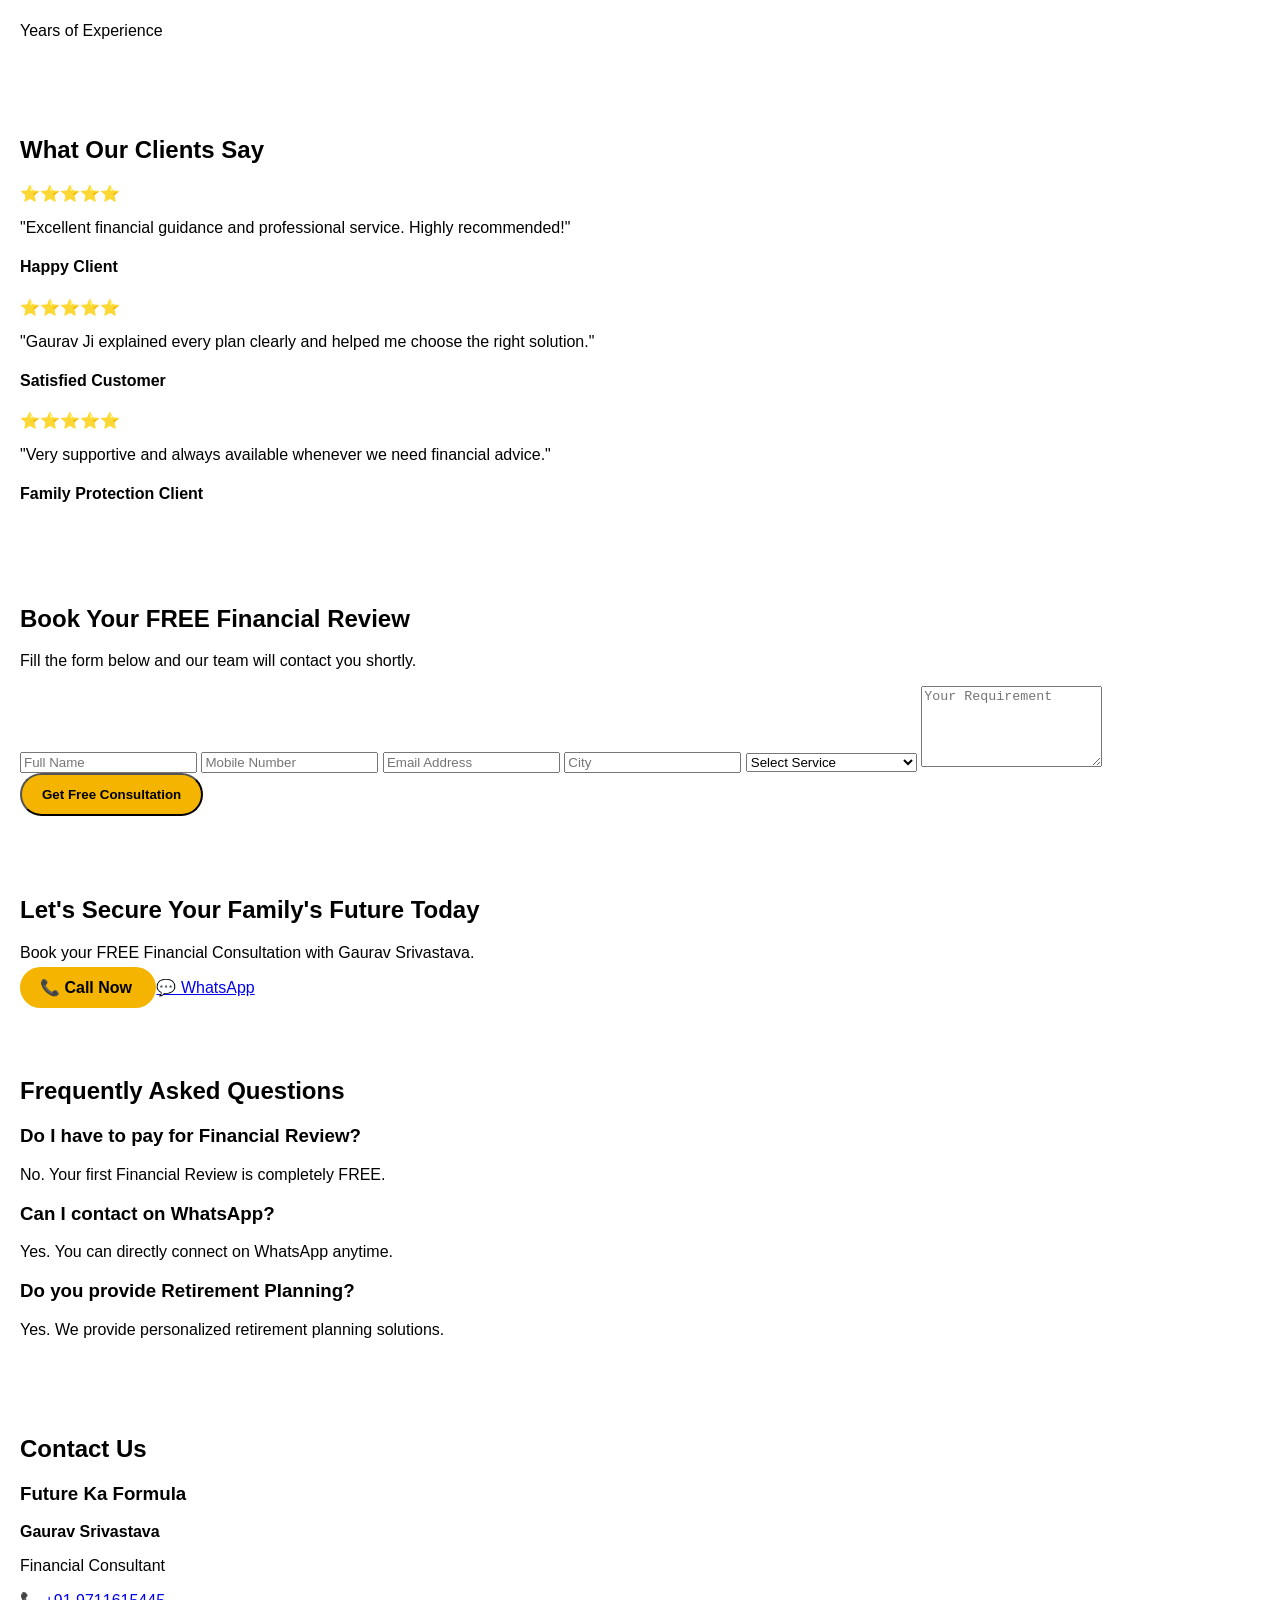
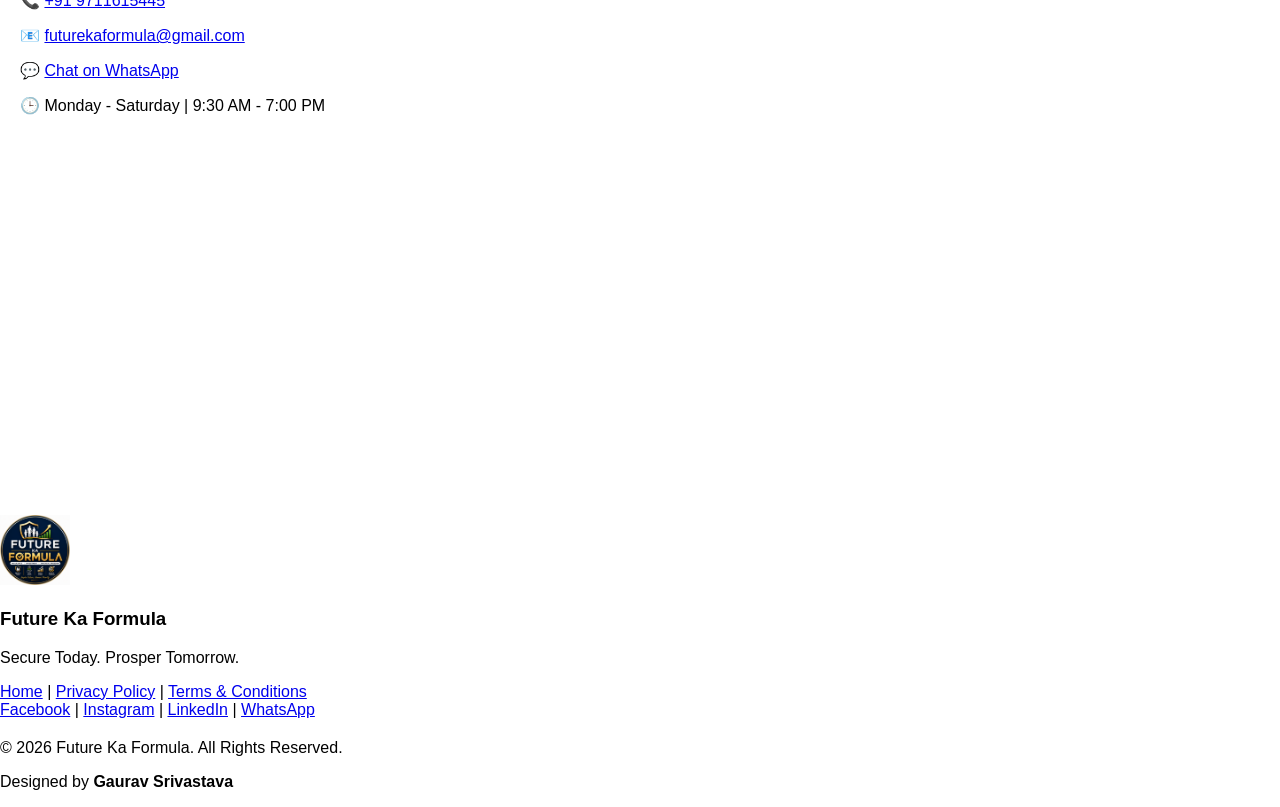
==== commit 9250381a: "Add files via upload" ====
--- a/Index.html
+++ b/Index.html
@@ -82,11 +82,7 @@
 
 </div>
 
-<div class="hero-image">
-
-<img src="assets/gaurav.jpg" alt="Gaurav Srivastava">
-
-</div>
+
 
 </div>
 
--- a/style.css
+++ b/style.css
@@ -1,366 +1 @@
-*{
-margin:0;
-padding:0;
-box-sizing:border-box;
-font-family:'Poppins',sans-serif;
-scroll-behavior:smooth;
-}
-
-body{
-background:#f5f7fb;
-color:#333;
-line-height:1.6;
-}
-
-.container{
-width:90%;
-max-width:1200px;
-margin:auto;
-}
-
-/* HEADER */
-
-header{
-background:#002b5b;
-position:sticky;
-top:0;
-z-index:1000;
-box-shadow:0 5px 15px rgba(0,0,0,.2);
-}
-
-header .container{
-display:flex;
-justify-content:space-between;
-align-items:center;
-padding:15px 0;
-}
-
-.logo{
-display:flex;
-align-items:center;
-}
-
-.logo img{
-width:65px;
-margin-right:12px;
-}
-
-.logo h2{
-color:#FFD700;
-font-size:28px;
-}
-
-nav ul{
-display:flex;
-list-style:none;
-}
-
-nav ul li{
-margin-left:30px;
-}
-
-nav ul li a{
-text-decoration:none;
-color:#fff;
-font-weight:600;
-transition:.3s;
-}
-
-nav ul li a:hover{
-color:#FFD700;
-}
-
-/* HERO */
-
-.hero{
-display:flex;
-justify-content:space-between;
-align-items:center;
-padding:90px 0;
-flex-wrap:wrap;
-}
-
-.hero-left{
-flex:1;
-}
-
-.hero-left h4{
-color:#002b5b;
-font-size:22px;
-margin-bottom:15px;
-}
-
-.hero-left h1{
-font-size:55px;
-color:#002b5b;
-margin-bottom:20px;
-}
-
-.hero-left p{
-font-size:19px;
-margin-bottom:35px;
-}
-
-.hero-right{
-flex:1;
-text-align:center;
-}
-
-.hero-right img{
-width:350px;
-border-radius:20px;
-box-shadow:0 10px 30px rgba(0,0,0,.25);
-}
-
-.btn,.btn2{
-display:inline-block;
-padding:15px 35px;
-border-radius:40px;
-text-decoration:none;
-font-weight:bold;
-margin-right:15px;
-margin-top:10px;
-}
-
-.btn{
-background:#FFD700;
-color:#002b5b;
-}
-
-.btn:hover{
-background:#002b5b;
-color:#fff;
-}
-
-.btn2{
-background:#25D366;
-color:white;
-}
-
-.btn2:hover{
-background:#1da851;
-}
-
-/* TRUST */
-
-.trust{
-display:grid;
-grid-template-columns:repeat(auto-fit,minmax(220px,1fr));
-gap:20px;
-padding:60px 0;
-text-align:center;
-}
-
-.trust div{
-background:white;
-padding:30px;
-border-radius:15px;
-box-shadow:0 5px 15px rgba(0,0,0,.1);
-}
-
-.trust h2{
-color:#002b5b;
-font-size:42px;
-}
-
-/* SECTION */
-
-section{
-padding:80px 0;
-}
-
-.section-title{
-text-align:center;
-margin-bottom:50px;
-}
-
-.section-title h5{
-color:#FFD700;
-font-size:18px;
-}
-
-.section-title h2{
-font-size:40px;
-color:#002b5b;
-margin-top:10px;
-}
-
-/* ABOUT */
-
-.about .container{
-display:flex;
-align-items:center;
-justify-content:space-between;
-gap:50px;
-flex-wrap:wrap;
-}
-
-.about-image img{
-width:330px;
-border-radius:20px;
-}
-
-.about-content{
-flex:1;
-}
-
-.about-list{
-margin-top:20px;
-}
-
-.about-list li{
-list-style:none;
-margin:10px 0;
-}
-
-/* SERVICES */
-
-.service-grid,
-.why-grid,
-.testimonial-grid{
-display:grid;
-grid-template-columns:repeat(auto-fit,minmax(280px,1fr));
-gap:25px;
-}
-
-.service-card,
-.why-card,
-.testimonial-card{
-background:white;
-padding:30px;
-border-radius:15px;
-box-shadow:0 5px 15px rgba(0,0,0,.1);
-transition:.3s;
-}
-
-.service-card:hover,
-.why-card:hover,
-.testimonial-card:hover{
-transform:translateY(-10px);
-}
-
-/* FORM */
-
-form{
-max-width:700px;
-margin:auto;
-}
-
-form input,
-form select,
-form textarea{
-width:100%;
-padding:15px;
-margin:12px 0;
-border:1px solid #ccc;
-border-radius:10px;
-font-size:16px;
-}
-
-form button{
-width:100%;
-padding:18px;
-background:#FFD700;
-color:#002b5b;
-font-size:18px;
-font-weight:bold;
-border:none;
-border-radius:10px;
-cursor:pointer;
-}
-
-form button:hover{
-background:#002b5b;
-color:white;
-}
-
-/* CTA */
-
-.cta{
-background:#002b5b;
-text-align:center;
-color:white;
-padding:80px 20px;
-}
-
-.cta h2{
-font-size:42px;
-margin-bottom:20px;
-}
-
-/* CONTACT */
-
-.contact-wrapper{
-display:grid;
-grid-template-columns:1fr 1fr;
-gap:40px;
-}
-
-.contact-info{
-background:white;
-padding:30px;
-border-radius:15px;
-box-shadow:0 5px 15px rgba(0,0,0,.1);
-}
-
-/* FOOTER */
-
-footer{
-background:#001b38;
-color:white;
-text-align:center;
-padding:40px 20px;
-}
-
-.social-links a{
-color:#FFD700;
-text-decoration:none;
-margin:0 10px;
-}
-
-/* MOBILE */
-
-@media(max-width:768px){
-
-header .container{
-flex-direction:column;
-}
-
-nav ul{
-flex-direction:column;
-text-align:center;
-margin-top:20px;
-}
-
-nav ul li{
-margin:10px 0;
-}
-
-.hero{
-text-align:center;
-}
-
-.hero-left h1{
-font-size:38px;
-}
-
-.hero-right img{
-width:250px;
-margin-top:30px;
-}
-
-.about .container{
-flex-direction:column;
-text-align:center;
-}
-
-.contact-wrapper{
-grid-template-columns:1fr;
-}
-
-.btn,.btn2{
-display:block;
-margin:15px auto;
-}
-
-  }
+body{font-family:Arial;margin:0}header{display:flex;justify-content:space-between;align-items:center;padding:15px;background:#082b5c;color:#fff;flex-wrap:wrap}nav a{color:#fff;margin:8px;text-decoration:none}.hero{padding:60px 20px;text-align:center;background:#f4f7fb}.btn{background:#f4b400;padding:12px 20px;border-radius:30px;text-decoration:none;color:#000;font-weight:bold}section{padding:30px 20px}@media(max-width:768px){header{flex-direction:column}}
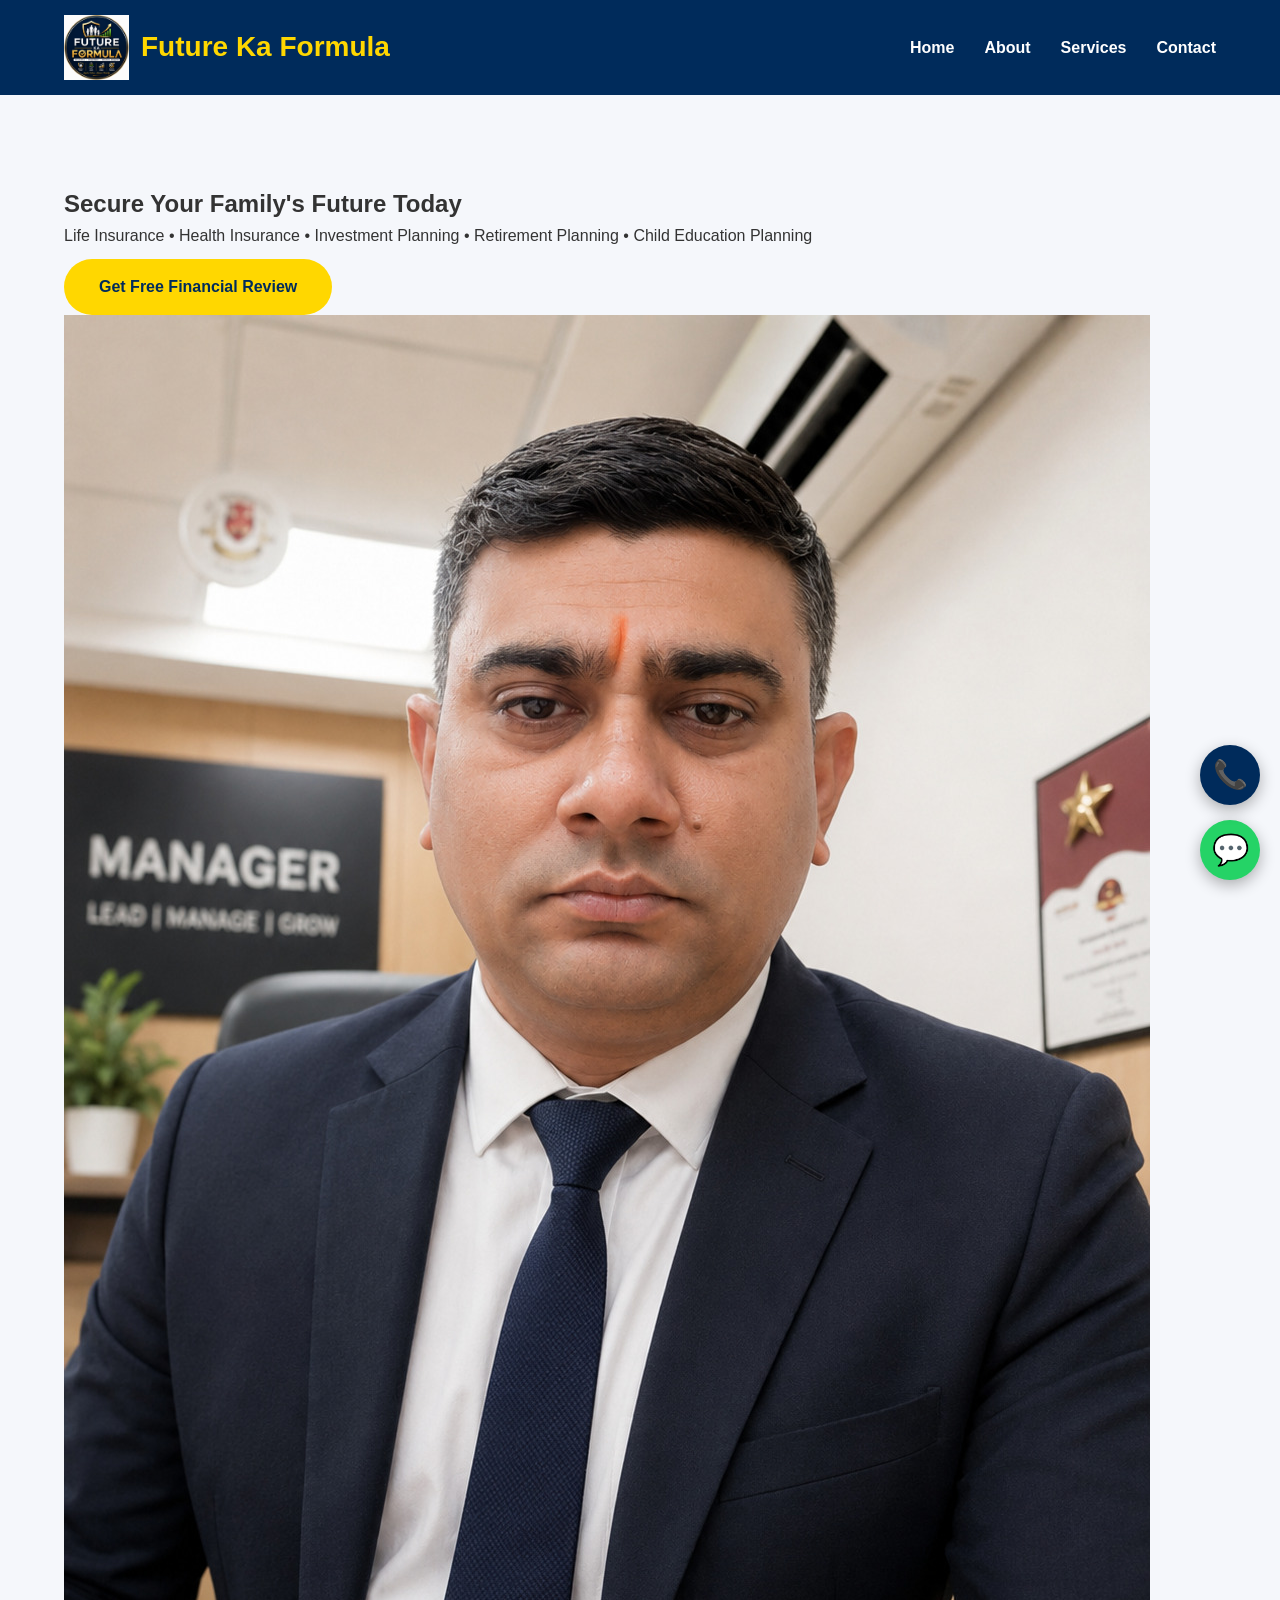
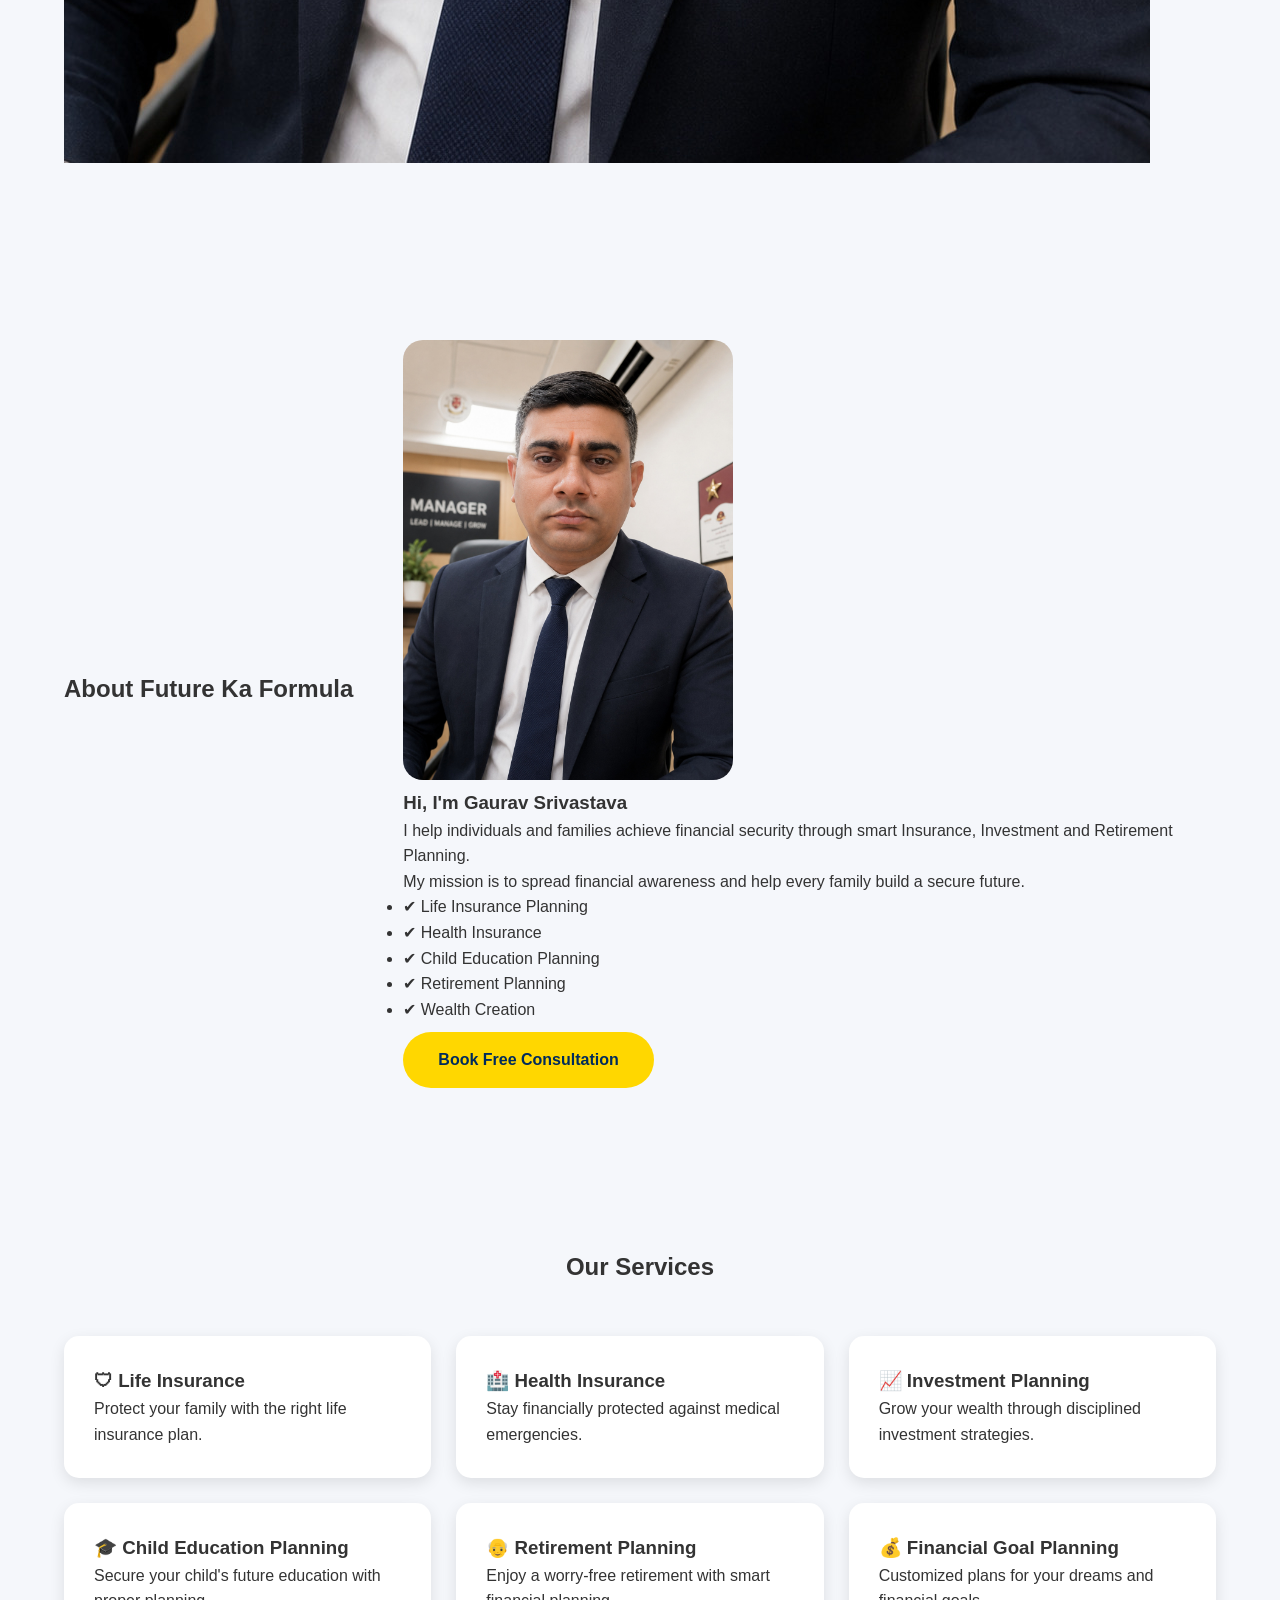
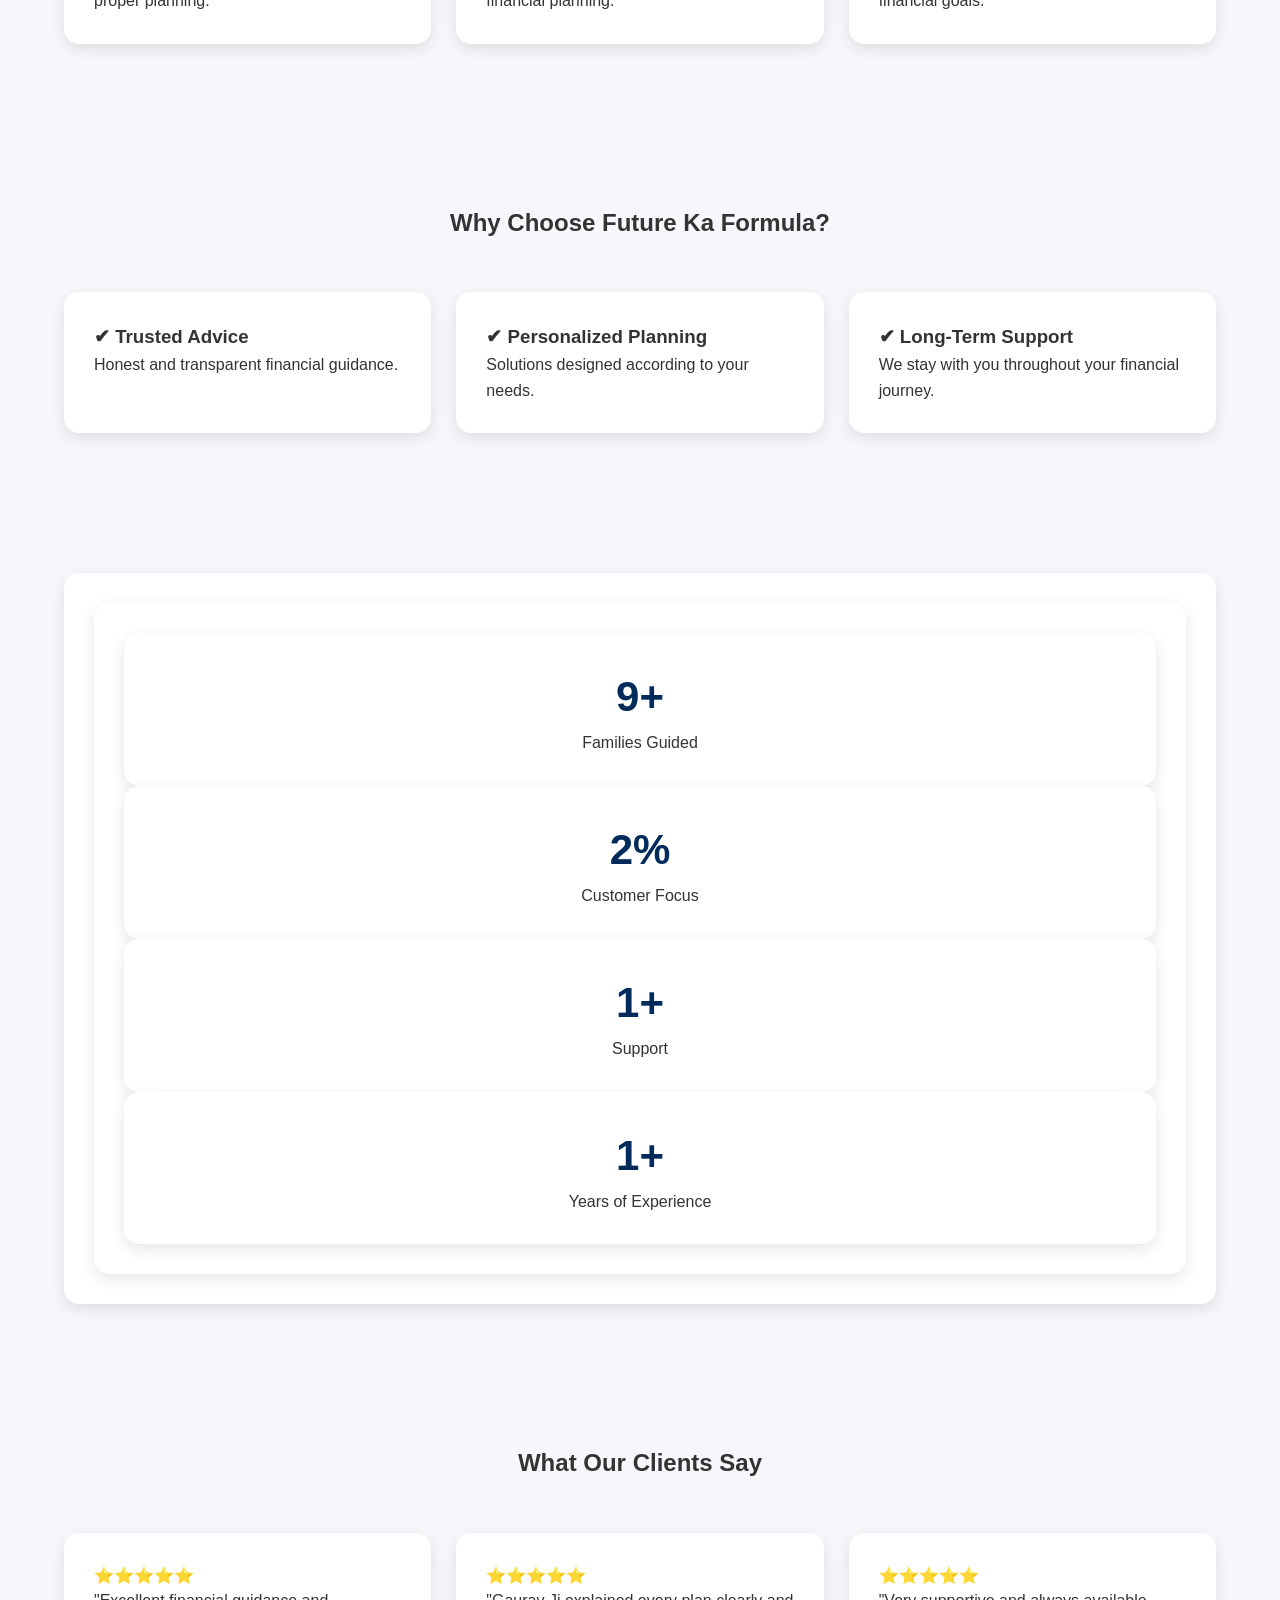
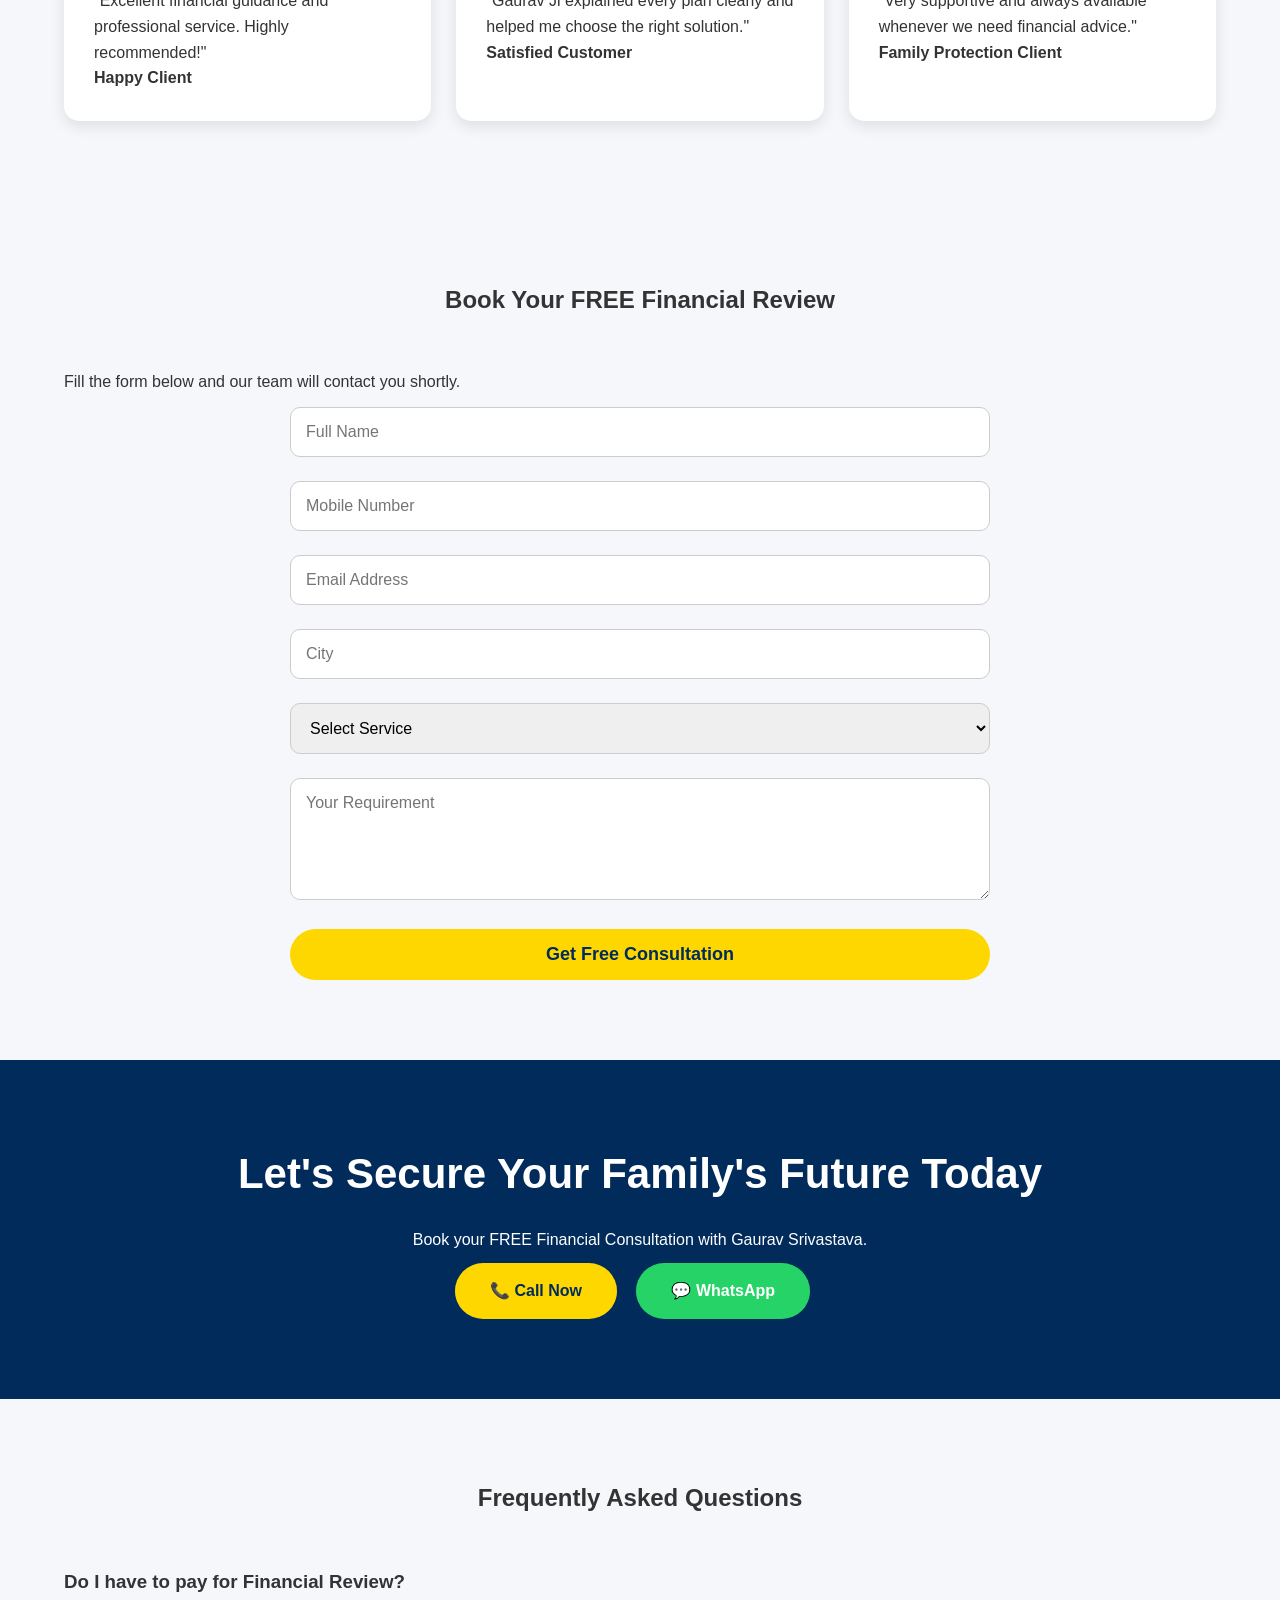
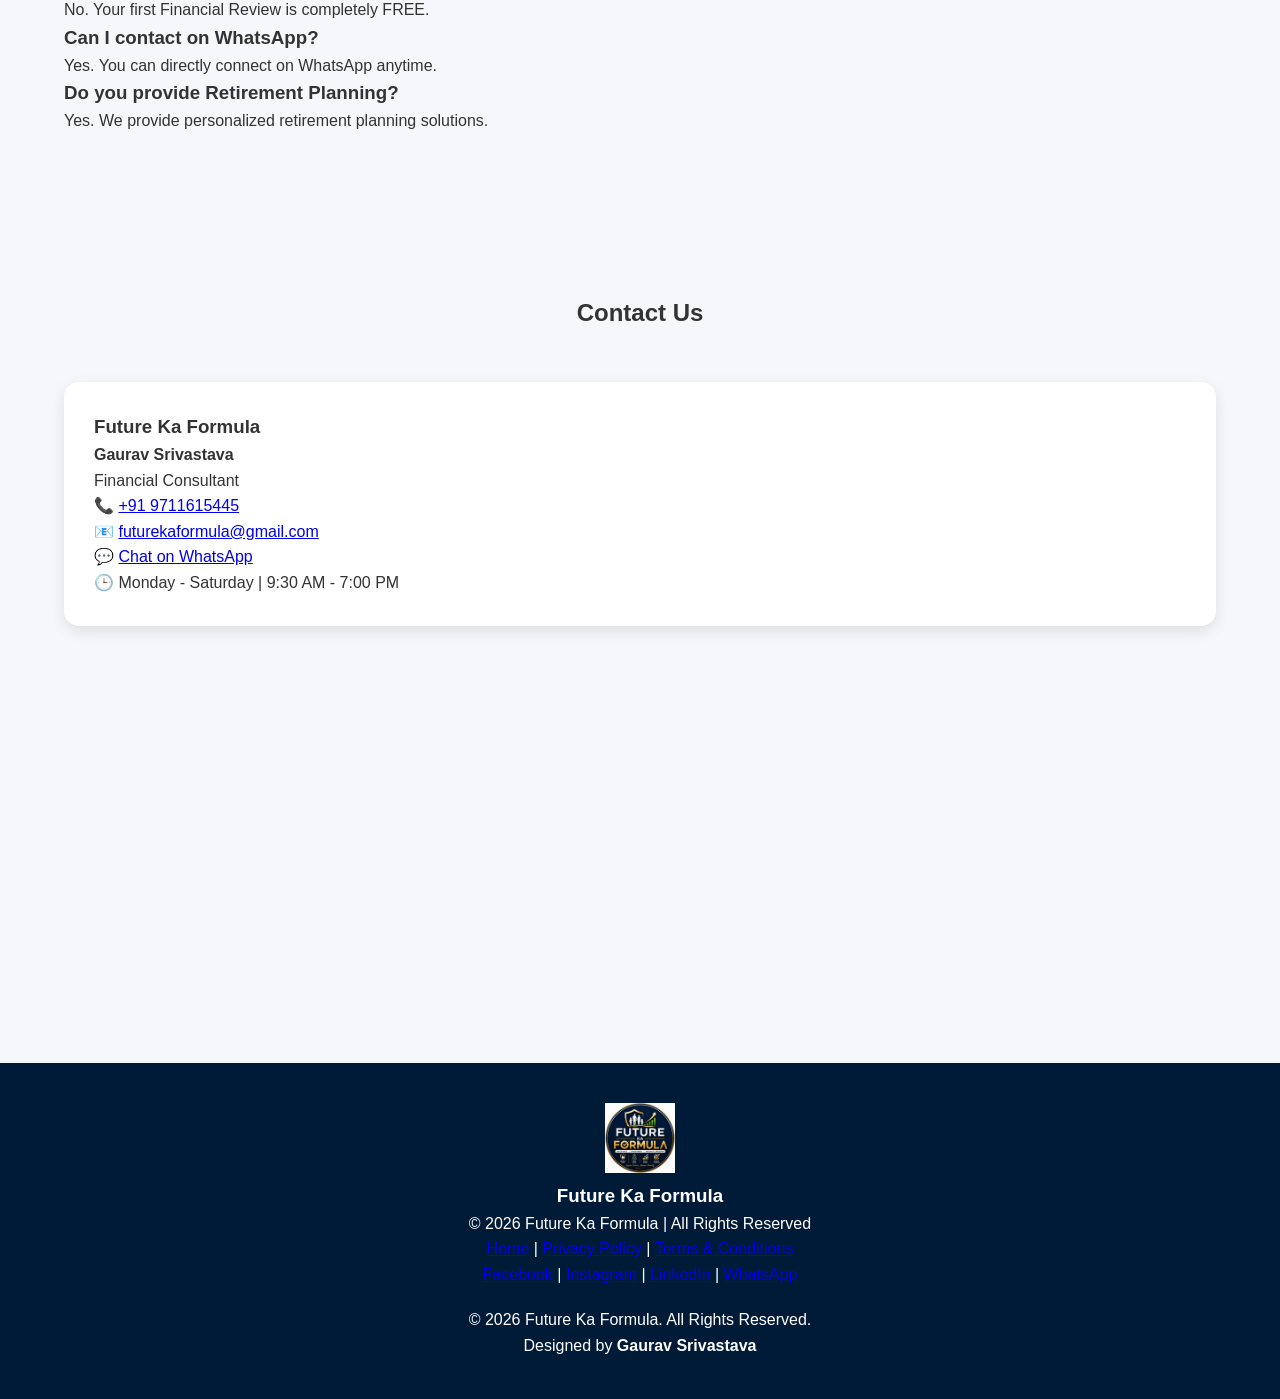
==== commit 400f8462: "Add hero image for Gaurav Srivastava" ====
--- a/Index.html
+++ b/Index.html
@@ -81,7 +81,11 @@
 </a>
 
 </div>
-
+<div class="hero-image">
+
+<img src="assets/gaurav.jpg" alt="Gaurav Srivastava">
+
+</div>
 
 
 </div>
@@ -616,4 +620,4 @@
 
 </body>
 
-</html>+</html>
--- a/style.css
+++ b/style.css
@@ -1 +1,366 @@
-body{font-family:Arial;margin:0}header{display:flex;justify-content:space-between;align-items:center;padding:15px;background:#082b5c;color:#fff;flex-wrap:wrap}nav a{color:#fff;margin:8px;text-decoration:none}.hero{padding:60px 20px;text-align:center;background:#f4f7fb}.btn{background:#f4b400;padding:12px 20px;border-radius:30px;text-decoration:none;color:#000;font-weight:bold}section{padding:30px 20px}@media(max-width:768px){header{flex-direction:column}}+*{
+margin:0;
+padding:0;
+box-sizing:border-box;
+font-family:'Poppins',sans-serif;
+scroll-behavior:smooth;
+}
+
+body{
+background:#f5f7fb;
+color:#333;
+line-height:1.6;
+}
+
+.container{
+width:90%;
+max-width:1200px;
+margin:auto;
+}
+
+/* HEADER */
+
+header{
+background:#002b5b;
+position:sticky;
+top:0;
+z-index:1000;
+box-shadow:0 5px 15px rgba(0,0,0,.2);
+}
+
+header .container{
+display:flex;
+justify-content:space-between;
+align-items:center;
+padding:15px 0;
+}
+
+.logo{
+display:flex;
+align-items:center;
+}
+
+.logo img{
+width:65px;
+margin-right:12px;
+}
+
+.logo h2{
+color:#FFD700;
+font-size:28px;
+}
+
+nav ul{
+display:flex;
+list-style:none;
+}
+
+nav ul li{
+margin-left:30px;
+}
+
+nav ul li a{
+text-decoration:none;
+color:#fff;
+font-weight:600;
+transition:.3s;
+}
+
+nav ul li a:hover{
+color:#FFD700;
+}
+
+/* HERO */
+
+.hero{
+display:flex;
+justify-content:space-between;
+align-items:center;
+padding:90px 0;
+flex-wrap:wrap;
+}
+
+.hero-left{
+flex:1;
+}
+
+.hero-left h4{
+color:#002b5b;
+font-size:22px;
+margin-bottom:15px;
+}
+
+.hero-left h1{
+font-size:55px;
+color:#002b5b;
+margin-bottom:20px;
+}
+
+.hero-left p{
+font-size:19px;
+margin-bottom:35px;
+}
+
+.hero-right{
+flex:1;
+text-align:center;
+}
+
+.hero-right img{
+width:350px;
+border-radius:20px;
+box-shadow:0 10px 30px rgba(0,0,0,.25);
+}
+
+.btn,.btn2{
+display:inline-block;
+padding:15px 35px;
+border-radius:40px;
+text-decoration:none;
+font-weight:bold;
+margin-right:15px;
+margin-top:10px;
+}
+
+.btn{
+background:#FFD700;
+color:#002b5b;
+}
+
+.btn:hover{
+background:#002b5b;
+color:#fff;
+}
+
+.btn2{
+background:#25D366;
+color:white;
+}
+
+.btn2:hover{
+background:#1da851;
+}
+
+/* TRUST */
+
+.trust{
+display:grid;
+grid-template-columns:repeat(auto-fit,minmax(220px,1fr));
+gap:20px;
+padding:60px 0;
+text-align:center;
+}
+
+.trust div{
+background:white;
+padding:30px;
+border-radius:15px;
+box-shadow:0 5px 15px rgba(0,0,0,.1);
+}
+
+.trust h2{
+color:#002b5b;
+font-size:42px;
+}
+
+/* SECTION */
+
+section{
+padding:80px 0;
+}
+
+.section-title{
+text-align:center;
+margin-bottom:50px;
+}
+
+.section-title h5{
+color:#FFD700;
+font-size:18px;
+}
+
+.section-title h2{
+font-size:40px;
+color:#002b5b;
+margin-top:10px;
+}
+
+/* ABOUT */
+
+.about .container{
+display:flex;
+align-items:center;
+justify-content:space-between;
+gap:50px;
+flex-wrap:wrap;
+}
+
+.about-image img{
+width:330px;
+border-radius:20px;
+}
+
+.about-content{
+flex:1;
+}
+
+.about-list{
+margin-top:20px;
+}
+
+.about-list li{
+list-style:none;
+margin:10px 0;
+}
+
+/* SERVICES */
+
+.service-grid,
+.why-grid,
+.testimonial-grid{
+display:grid;
+grid-template-columns:repeat(auto-fit,minmax(280px,1fr));
+gap:25px;
+}
+
+.service-card,
+.why-card,
+.testimonial-card{
+background:white;
+padding:30px;
+border-radius:15px;
+box-shadow:0 5px 15px rgba(0,0,0,.1);
+transition:.3s;
+}
+
+.service-card:hover,
+.why-card:hover,
+.testimonial-card:hover{
+transform:translateY(-10px);
+}
+
+/* FORM */
+
+form{
+max-width:700px;
+margin:auto;
+}
+
+form input,
+form select,
+form textarea{
+width:100%;
+padding:15px;
+margin:12px 0;
+border:1px solid #ccc;
+border-radius:10px;
+font-size:16px;
+}
+
+form button{
+width:100%;
+padding:18px;
+background:#FFD700;
+color:#002b5b;
+font-size:18px;
+font-weight:bold;
+border:none;
+border-radius:10px;
+cursor:pointer;
+}
+
+form button:hover{
+background:#002b5b;
+color:white;
+}
+
+/* CTA */
+
+.cta{
+background:#002b5b;
+text-align:center;
+color:white;
+padding:80px 20px;
+}
+
+.cta h2{
+font-size:42px;
+margin-bottom:20px;
+}
+
+/* CONTACT */
+
+.contact-wrapper{
+display:grid;
+grid-template-columns:1fr 1fr;
+gap:40px;
+}
+
+.contact-info{
+background:white;
+padding:30px;
+border-radius:15px;
+box-shadow:0 5px 15px rgba(0,0,0,.1);
+}
+
+/* FOOTER */
+
+footer{
+background:#001b38;
+color:white;
+text-align:center;
+padding:40px 20px;
+}
+
+.social-links a{
+color:#FFD700;
+text-decoration:none;
+margin:0 10px;
+}
+
+/* MOBILE */
+
+@media(max-width:768px){
+
+header .container{
+flex-direction:column;
+}
+
+nav ul{
+flex-direction:column;
+text-align:center;
+margin-top:20px;
+}
+
+nav ul li{
+margin:10px 0;
+}
+
+.hero{
+text-align:center;
+}
+
+.hero-left h1{
+font-size:38px;
+}
+
+.hero-right img{
+width:250px;
+margin-top:30px;
+}
+
+.about .container{
+flex-direction:column;
+text-align:center;
+}
+
+.contact-wrapper{
+grid-template-columns:1fr;
+}
+
+.btn,.btn2{
+display:block;
+margin:15px auto;
+}
+
+  }
